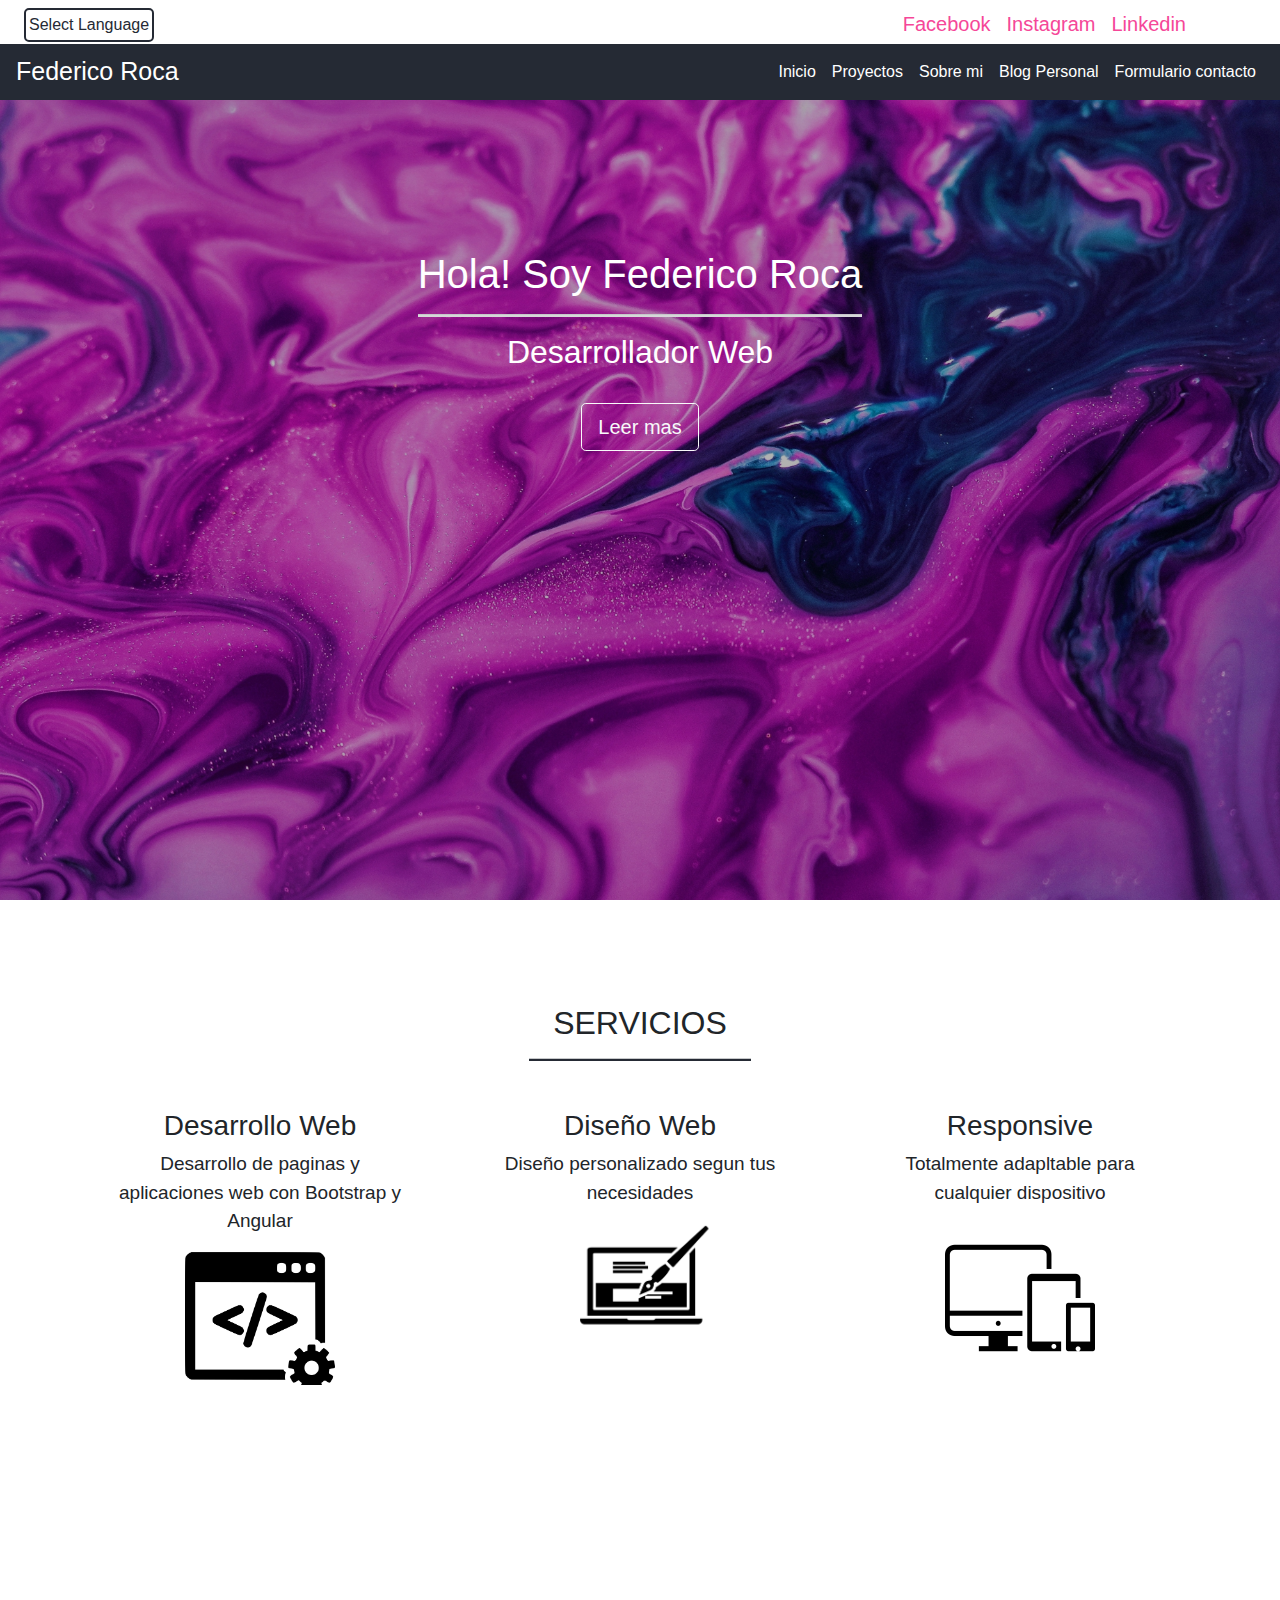
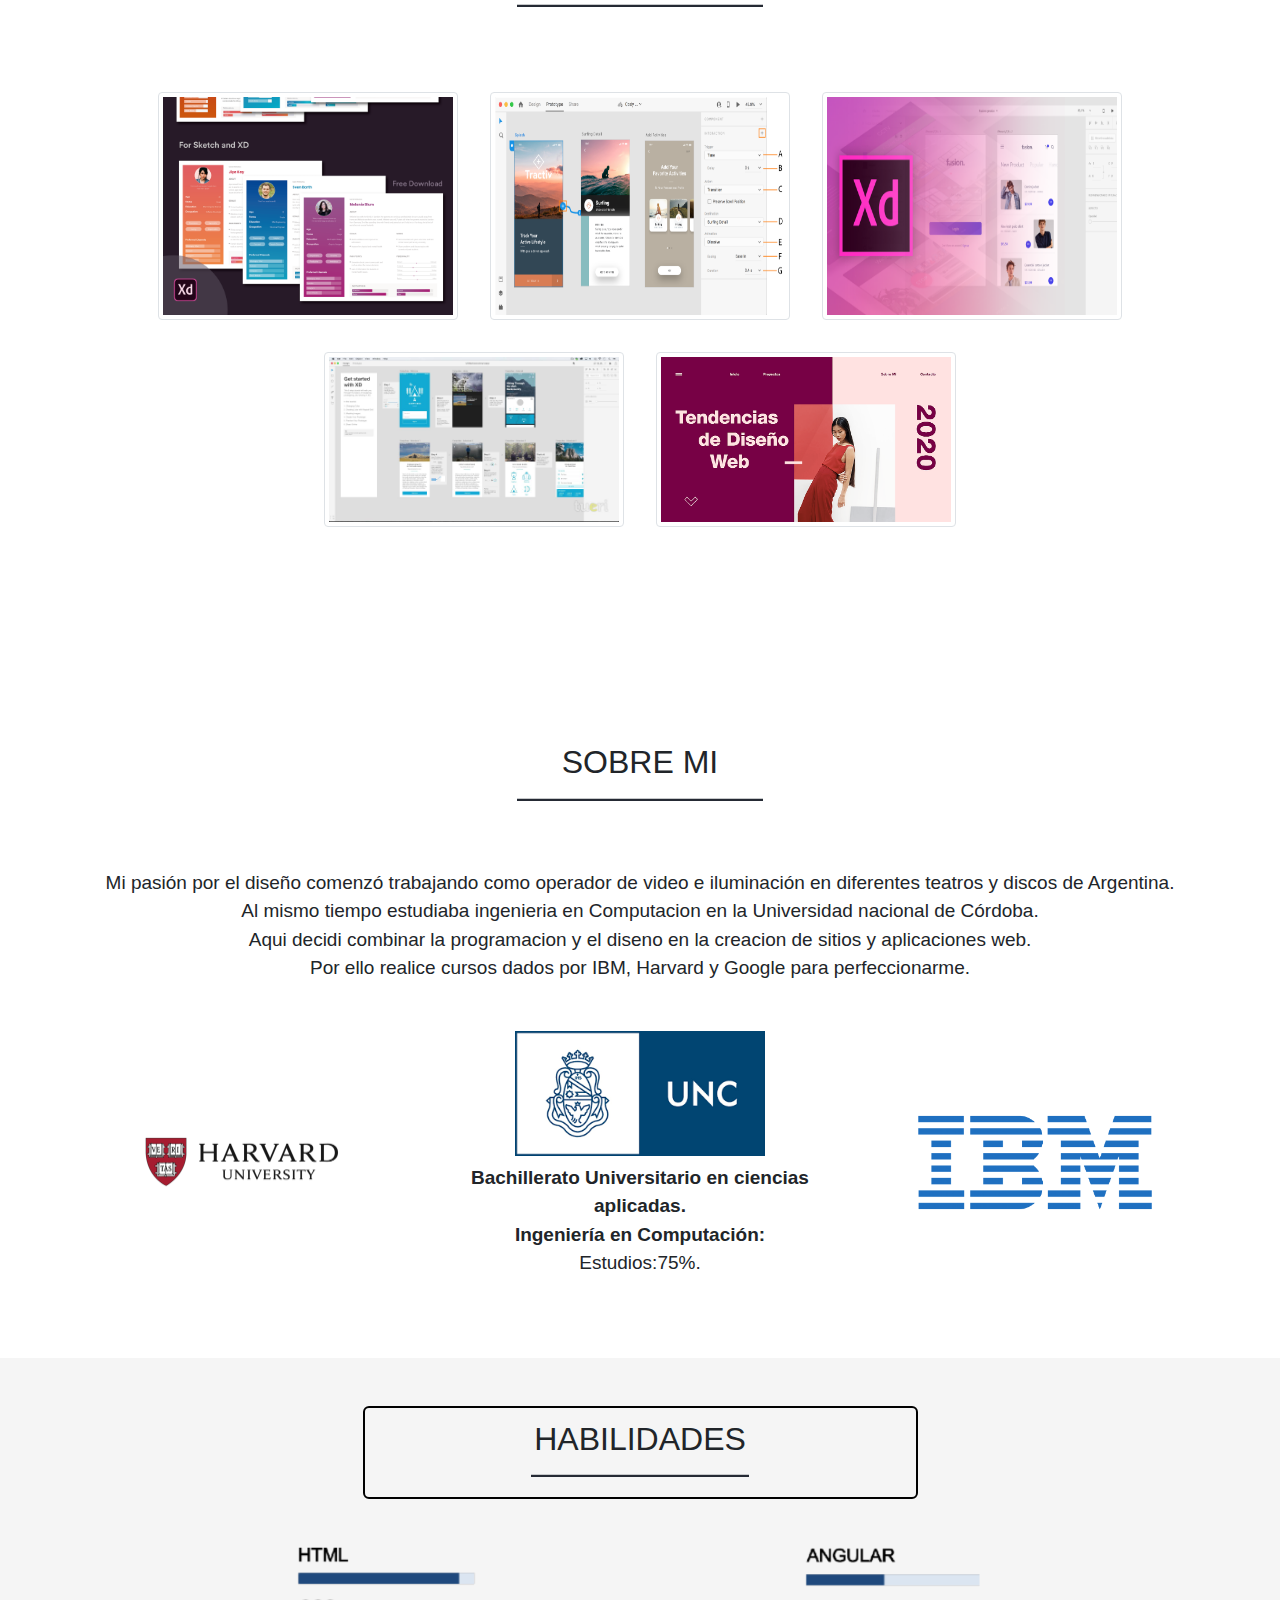
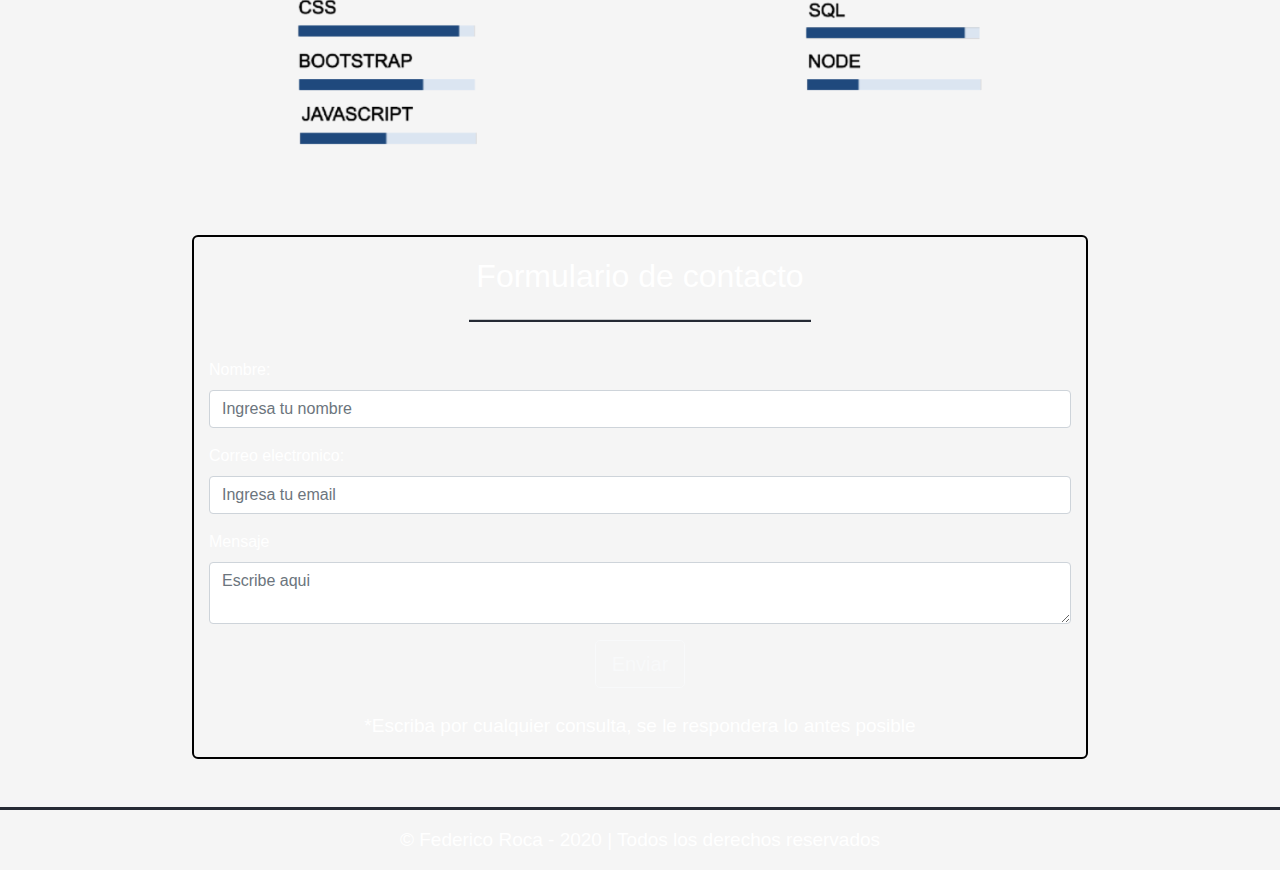
==== index.html @ 09e26a77 "Formulario de contacto" ====
<!DOCTYPE html>
<html lang="sp">
<head>
    <meta charset="UTF-8">
    <meta name="viewport" content="width=device-width, initial-scale=1.0">
    <link rel="stylesheet" href="https://stackpath.bootstrapcdn.com/bootstrap/4.5.2/css/bootstrap.min.css" integrity="sha384-JcKb8q3iqJ61gNV9KGb8thSsNjpSL0n8PARn9HuZOnIxN0hoP+VmmDGMN5t9UJ0Z" crossorigin="anonymous">

    <link rel="stylesheet" href="https://use.fontawesome.com/releases/v5.14.0/css/all.css" integrity="sha384-HzLeBuhoNPvSl5KYnjx0BT+WB0QEEqLprO+NBkkk5gbc67FTaL7XIGa2w1L0Xbgc" crossorigin="anonymous">
    <link rel="stylesheet" href="CSS/styles.css">

    <title>Federico Roca | Desarrollador Web</title>
</head>
<body>

<!------------------Cabecera-------------------->
    <header class="container-fluid row mt-1">
         <div class="col-5 mb-2">
            <div id="google_translate_element" style="position: relative; padding-top: 8px; opacity: 0;">
            </div>
            <a class="traductor mt-1 ml-4">Select Language</a>
         </div>

        <div class="col-7 alinear pr-md-5 pr-sm-0">
            <a class="navbar-brand iconos" href="https://www.facebook.com/roca.fede" target="_blank">
                <i class="fab fa-facebook "></i>
                Facebook
              </a>

              <a class="navbar-brand iconos" href="https://www.instagram.com/rocafede" target="_blank">
                <i class="fab fa-instagram"></i>
                Instagram
              </a>

              <a class="navbar-brand iconos" href="https://www.linkedin.com/in/federico-roca/" target="_blank">
                <i class="fab fa-linkedin"></i>
                Linkedin
              </a>
        </div>
    </header>
  

<!------------------Barra Navegacion-------------------->
    <nav class="navbar navbar-expand-lg custom-toggler navegacion sticky-top pb-1 pt-1 container-fluid"> <!--Si tiene problemas sacar container fluid-->
        <a class="navbar-brand text-white tamano-letra" href="#">Federico Roca</a>
        <button class="navbar-toggler" type="button" data-toggle="collapse" data-target="#navbarNavDropdown" aria-controls="navbarNavDropdown" aria-expanded="false" aria-label="Toggle navigation">
          <span class="navbar-toggler-icon"></span>
        </button>
        <div class="collapse navbar-collapse " id="navbarNavDropdown">
          <ul class="navbar-nav ml-auto ">
            <li class="nav-item active ">
              <a class="nav-link text-white " href="#">Inicio <span class="sr-only">(current)</span></a>
            </li>
            <li class="nav-item">
              <a class="nav-link text-white" href="#">Proyectos</a>
            </li>
            <li class="nav-item">
              <a class="nav-link text-white" href="#">Sobre mi</a>
            </li>
            <li class="nav-item">
                <a class="nav-link text-white" href="#">Blog Personal</a>
              </li>
            <li class="nav-item">
                <a class="nav-link text-white" href="#">Formulario contacto</a>
              </li>
          </ul>
        </div>
      </nav>


<!------------------Bienvenidos-------------------->
<section class="padding-top-extenso bienvenidos container-fluid  curva-final">
    <div class="row ">

    <div class="text-white text-center container">
        <h1> Hola! Soy Federico Roca</h1>
        <hr class="alert-dark hr-white">
        <h2 class="justify-content-end text-white">Desarrollador Web</h2>

        <a href="" class="btn btn-lg btn-outline-light mt-4">Leer mas</a>
    </div>
    </div>
</section>

<!------------------Servicios-------------------->
<section class="container servicios pt-1">
  <h2 class="text-center">SERVICIOS</h2>
  <hr class=" alert-dark hr-pequena mb-5">
  <div class="tipos row text-center justify-content-center">

    <div class="col-md-4 col-sm-12 pb-sm-5 pb-md-1"><h3>Desarrollo Web</h3><p class="pl-4 pr-4">Desarrollo de paginas y aplicaciones web con Bootstrap y Angular</p><img src="img/developer.png"></img></div>

    <div class="col-md-4 col-sm-12 pb-sm-5 pb-md-1"><h3>Diseño Web</h3><p class="pl-4 pr-4">Diseño personalizado segun tus necesidades</p><img src="img/design2.png" alt="">
    </div>
    <div class="col-md-4 col-sm-12 pb-sm-5 pb-md-1"><h3>Responsive</h3><p class="pl-4 pr-4">Totalmente adapltable para cualquier dispositivo</p><img src="img/responsive.jpg"></img>
  </div>
</section>




<!------------------Proyectos-------------------->

<section class="proyectos container-fluid curva-inicio pb-5">   

  <div class="mas-borde-blanco text-center tamano-caja p-1 margin-top-extenso">
      <h2 class="text-white">PROYECTOS</h2>
      <hr class=" alert-dark hr-black">
  </div>

  <div class="row flex-wrap justify-content-center mt-5 pb-5 fotos-proyectos pr-5 pl-5">
   <img class="img-thumbnail m-3" src="img/imagen-prueba1.png" alt="">
      <img class="img-thumbnail m-3"  src="img/imagen-prueba2.png" alt="">
      <img class="img-thumbnail m-3"  src="img/imagen-prueba3.png" alt="">
      <img class="img-thumbnail m-3"  src="img/imagen-prueba4.jpg" alt="">
      <img class="img-thumbnail m-3"  src="img/imagen-prueba5.png" alt="">
  </div>
</section>

<!------------------Sobre-Mi-------------------->
<section class="sobre-mi container-fluid margin-top-extenso ">
  <div class=" text-center tamano-caja p-1 ">
  <h2>SOBRE MI</h2>
  <hr class=" alert-dark hr-black">
  </div>
  <p class="text-center mt-5 pr-5 pl-5 mb-5">Mi pasión por el diseño comenzó trabajando como operador de video e iluminación en diferentes teatros y discos de Argentina.<br> Al mismo tiempo estudiaba ingenieria en Computacion en la Universidad nacional de Córdoba. <br>Aqui decidi combinar la programacion y el diseno en la creacion de sitios y aplicaciones web.<br> Por ello realice cursos dados por IBM, Harvard y Google para perfeccionarme.<br>
    </p>
    <div class="text-center mb-5">
      <div class="row d-flex align-items-center instituciones pr-5 pl-5 mb-4">
        <div class="col-md-4 col-sm-12 mb-3"><img src="img/harvard2.png" alt=""></div>
        <div class="col-md-4 col-sm-12 mb-3"> <img src="img/unc.png" alt="Universidad Nacional De Cordoba">         <p class="mt-2"><b> Bachillerato Universitario en ciencias aplicadas.</b>
          <br><b> Ingeniería en Computación: </b> Estudios:75%.
           </p>
        </div>
        <div class="col-md-4 col-sm-12 mb-3"><img src="img/ibm2.png" alt=""></div>
      </div>
    </div>
  </section>
  <div class="fondo">
<!------------------Habilidades-------------------->
  <section class="habilidades container-fluid ">
    <div class="container pt-5">
      <div class="mas-borde text-center tamano-caja p-1 ">
      <h2 class="text-center mt-2">HABILIDADES</h2>
      <hr class="mt-3 alert-dark hr-black">
    </div>
      <div class="row text-center m-5">
        <div class="col-md-6 col-sm-12"><img src="img/primera-col.png" alt="">
        </div>
        <div class="col-md-6 col-sm-12"><img src="img/segunda-col.png" alt="">
        </div>
      </div>
    </div>
  </section>

<!------------------FORMULARIO-------------------->

<section class="container pt-3 formulario text-white mas-borde mb-5 " id="contacto">
  
  <div class="text-center  mb-3 p-1 ">
      <h2 class="text-center">Formulario de contacto</h2>
      <hr class="mt-4 alert-dark hr-black">
  </div>
  <div >
      <form  action="enviar.php" method="post">
        <div class="form-group">
          <label for="user">Nombre:</label>
          <input type="text" id="user" name="user" placeholder="Ingresa tu nombre" class="form-control" required>
        </div>
        <div class="form-group">
          <label for="email">Correo electronico:</label>
          <input type="text" id="email" name="email" placeholder="Ingresa tu email" class="form-control" required>
        </div>
        <div class="form-group">
          <label for="Escribir mensaje">Mensaje</label>
          <textarea name="mensaje" id="mensaje" placeholder="Escribe aqui" class="form-control" required></textarea>
        </div>
          <div class="send mb-4 text-center">
              <button type="submit" class="btn btn-lg btn-outline-light">
                 Enviar 
              </button>
          </div>

          <div class="mensaje-form ">
              <p class="text-center">*Escriba por cualquier consulta, se le respondera lo antes posible</p>
          </div>

      </form>
  </div>
</section>

<!------------------Footer(pie de pgina)-------------------->


<footer class="copyright d-flex justify-content-center container-fluid pt-3">
      <p class="text-white">&copy; Federico Roca - 2020 | Todos los derechos reservados</p>
</footer>
</div>

<script type="text/javascript">
  function googleTranslateElementInit() {
    new google.translate.TranslateElement({pageLanguage: 'sp', includedLanguages: 'en,es,pt,fr,de,pt,it,ru', layout: google.translate.TranslateElement.InlineLayout.SIMPLE, autoDisplay: false}, 'google_translate_element');
  }
  </script>
  <script type="text/javascript" src="//translate.google.com/translate_a/element.js?cb=googleTranslateElementInit"></script>

<script src="https://code.jquery.com/jquery-3.5.1.slim.min.js" integrity="sha384-DfXdz2htPH0lsSSs5nCTpuj/zy4C+OGpamoFVy38MVBnE+IbbVYUew+OrCXaRkfj" crossorigin="anonymous"></script>
<script src="https://cdn.jsdelivr.net/npm/popper.js@1.16.1/dist/umd/popper.min.js" integrity="sha384-9/reFTGAW83EW2RDu2S0VKaIzap3H66lZH81PoYlFhbGU+6BZp6G7niu735Sk7lN" crossorigin="anonymous"></script>
<script src="https://stackpath.bootstrapcdn.com/bootstrap/4.5.2/js/bootstrap.min.js" integrity="sha384-B4gt1jrGC7Jh4AgTPSdUtOBvfO8shuf57BaghqFfPlYxofvL8/KUEfYiJOMMV+rV" crossorigin="anonymous"></script>
</body>
</html>
---- CSS/styles.css ----
:root{
    --pink:#F54798;
    --black:#252a34;
    --gray:#878085;
    --red:#F04E51;
    --gray2:#505B70;
}

body{
    margin:0px;
    padding:0px;
    font-family: 'Titillium Web', sans-serif;
}
/*---------------CABECERA------------*/
header .traductor
{   
    margin-left:10px;
    position: absolute; 
    left: 0; 
    top: 0; 
    z-index: -1;
    padding: 3px;
    border: 2px solid var(--black);
    color:var(--black);
    border-radius: 5px;
}
header .traductor:hover
{
    text-decoration: none;
    color:var(--black)
}
header .alinear
{
    display: flex;
    justify-content: flex-end;
}

header .iconos
{
    color:var(--pink);
}

/*---------------BARRA NAVEGACION------------*/
.navegacion
{
    background:var(--black);
}

nav .tamano-letra
{
    font-size: 25px;
}
nav .custom-toggler .navbar-toggler-icon {
    background-image: url(../img/bar.png);
}
nav .custom-toggler.navbar-toggler {
    color: aliceblue;
    border-color: rgb(255, 255, 255);
} 
/*---------------BIENVENIDOS------------*/
.bienvenidos
{
    background-image:    linear-gradient(
        rgba(0, 0, 0, 0.3),
        rgba(0, 0, 0, 0.3)
      ), url(../img/4.jpg);
    position: relative;
    width: 100%;
    height: 100vh; 
    background-attachment: fixed;
    background-position: center;
    background-size: cover;
    padding-top: 50px;
}


/*---------------SERVICIOS------------*/
.servicios .tipos img
{
    width: 150px;
}
/*---------------PROYECTOS------------*/
.proyectos
{
    background-image:    linear-gradient(
        rgba(0, 0, 0, 0.3),
        rgba(0, 0, 0, 0.3)
      ), url(../img/1.jpg);
    position: relative;
    width: 100%;
    height: 110%;
    background-attachment: fixed;
    background-position: center;
    background-size: cover;
    padding-top: 50px;
    border-bottom-right-radius:50% 5%;
    border-bottom-left-radius: 50% 5%;
}

.proyectos .fotos-proyectos > img
{
    width: 300px;
}

.instituciones img
{
    width: 250px;
}

.tamano-caja
{   
        width: 50%;
        margin: auto;
}

.habilidades .barras
{
   display: flex;
   justify-content: center;
}
.habilidades img
{
    width: 180px;
}

/* FORMULARIO*/

.formulario
{
    width: 70%;
    background-image:    linear-gradient(
        rgba(0, 0, 0, 0.5),
        rgba(0, 0, 0, 0.5)
      ), url(../img/1.jpg);
      background-attachment: fixed;
}

.copyright
{   border-top-color: var(--black);
    border-top-style: solid;
    background-image:    linear-gradient(
        rgba(0, 0, 0, 0.9),
        rgba(0, 0, 0, 0.9)
      ), url(../img/1.jpg);
    position: relative;
    width: 100%;
    background-attachment: fixed;
    background-position: center;
    background-size: cover;
}

.fondo
{
    background:whitesmoke;
}
/*GENERALES!!!!!!!!!!!!!!!!!!!!!!!!!!!!!!!!!!!!!!!!!!!*/
/*si anda mal borrar*/
.curva-final::after,.curva-final::before
{
    content:'';
    background:white;
    position:absolute;
    left:0;
    width:100%;
    height:100px;
    top:auto;
    bottom:-10px;
    border-radius:50% 50% 0 0;
}
.curva-inicio::after,.curva-inicio::before
{
    content:'';
    background:white;
    position:absolute;
    left:0;
    top:-10px;
    width:100%;
    height:100px;
    border-radius:0 0 50% 50%;
}

.padding-top-extenso
{   
    padding-top: 150px;
}
.margin-top-extenso
{
    margin-top: 100px;
}
.padding-bottom-extenso
{   
    padding-bottom: 150px;
}
.margin-bottom-extenso
{
    margin-bottom: 100px;
}

.hr-white
{
    width: 40%;
    height: 2px;
}
.hr-black
{
    width: 40%;
    height: 2px;
    background-color: var(--black);
}
.hr-pequena
{
    width: 20%;
    height: 2px;
    background-color: var(--black);
}
p
{
    font-size: 19px;
}

.mas-borde
{
    border:2px solid black;
    border-radius: 6px;
}
.mas-borde-blanco
{
    border:1px solid white;
    border-radius: 6px;
}
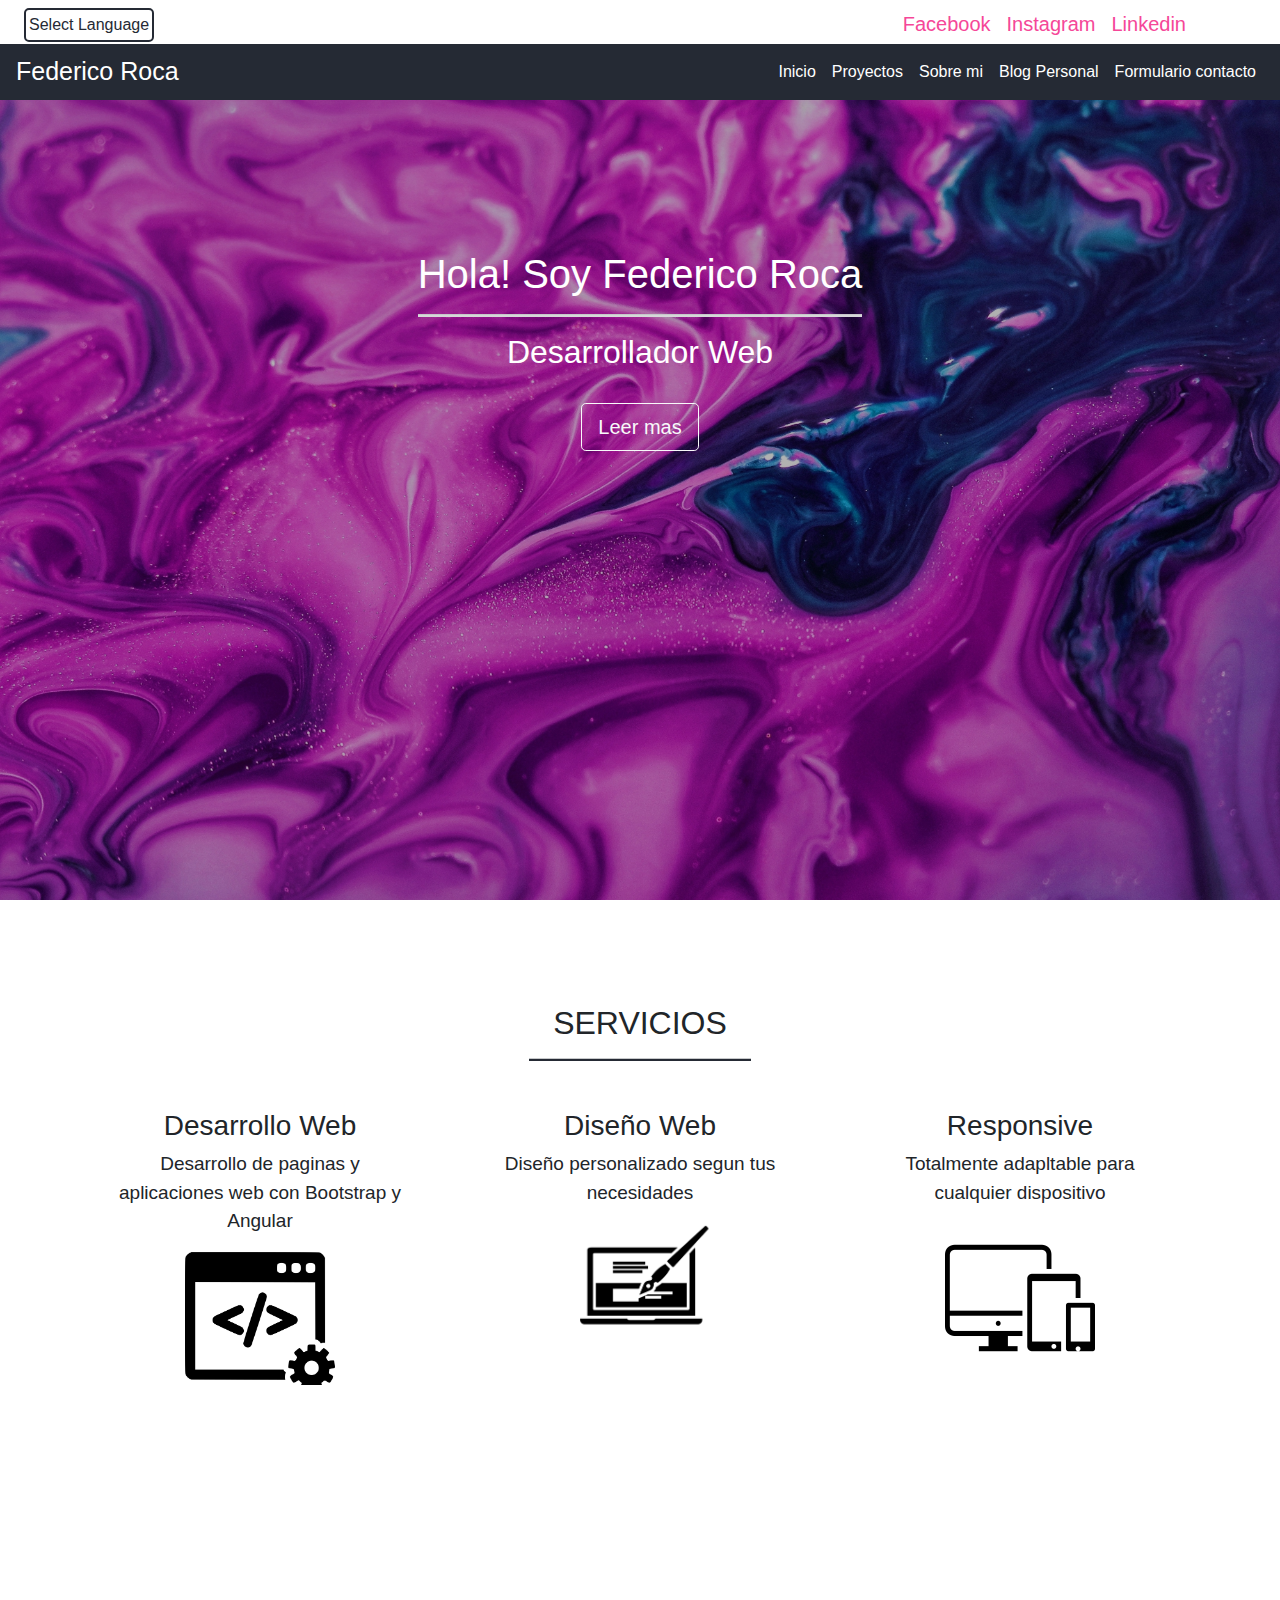
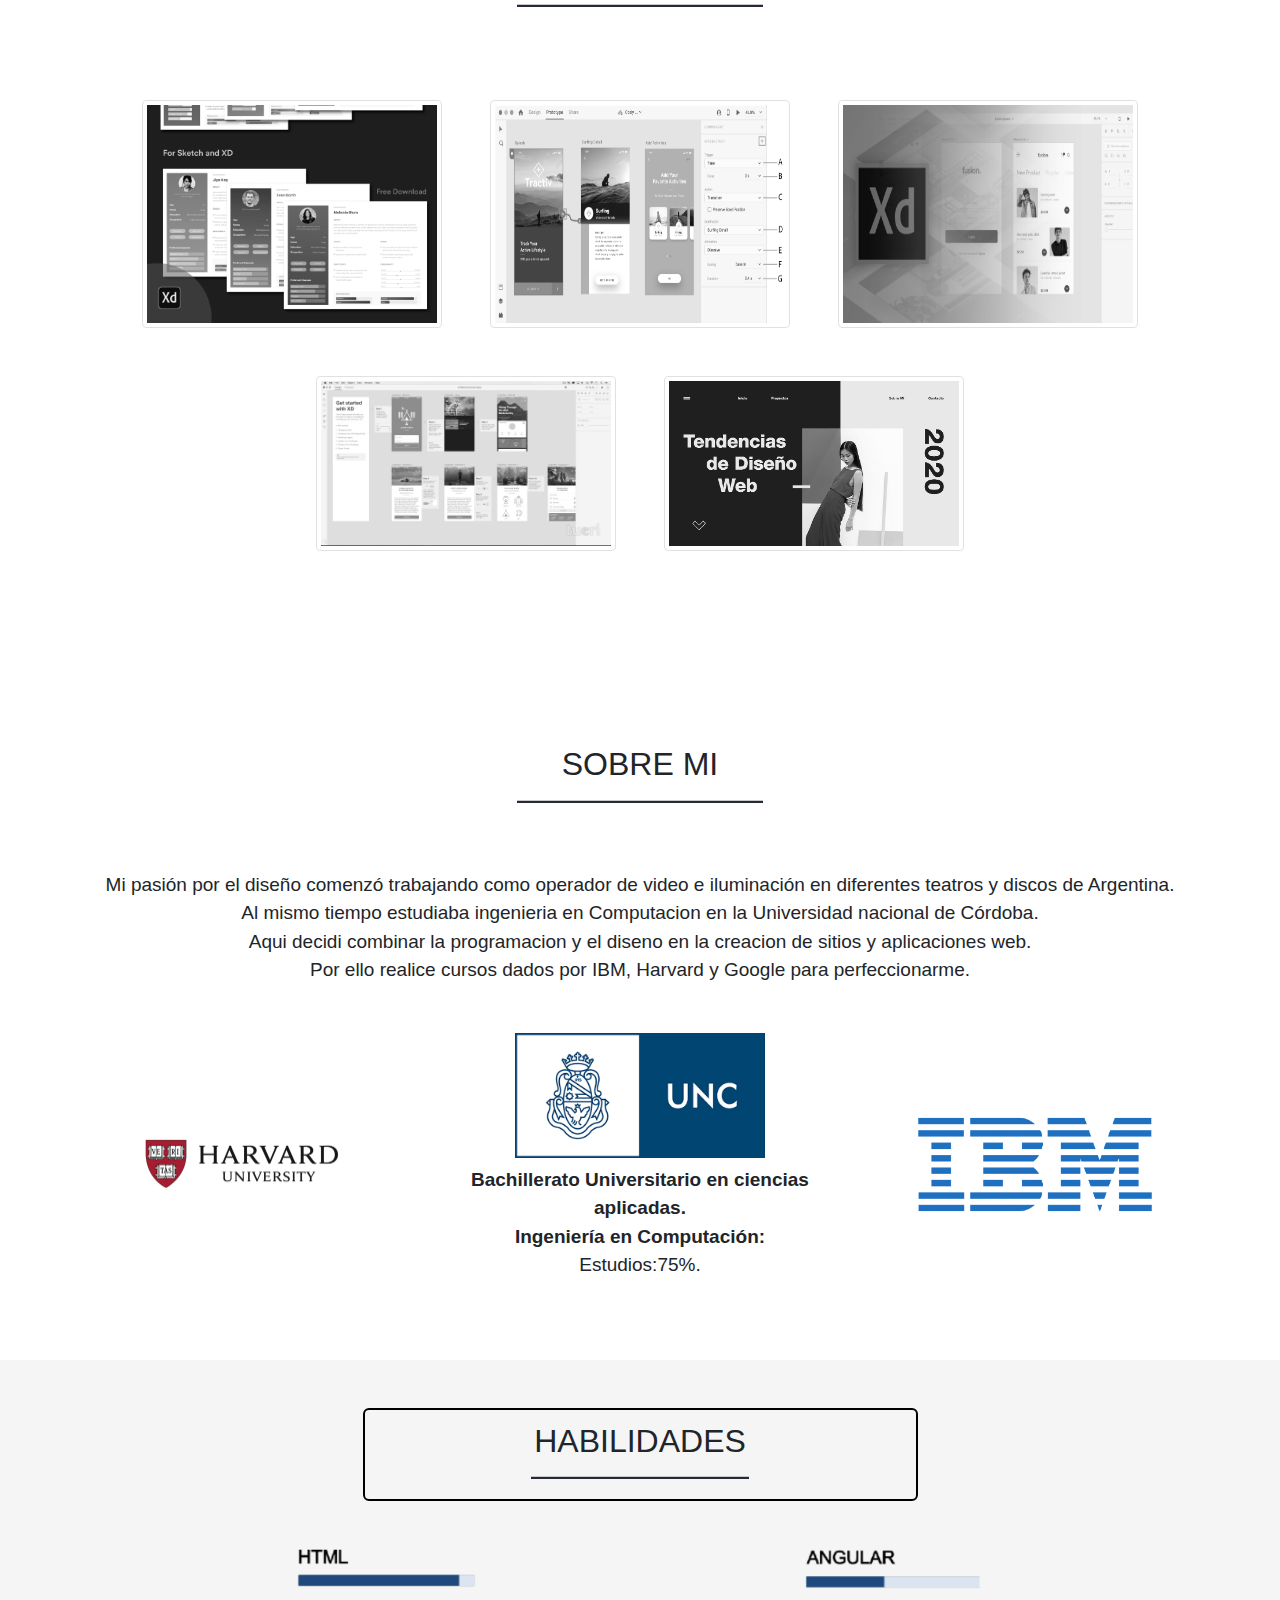
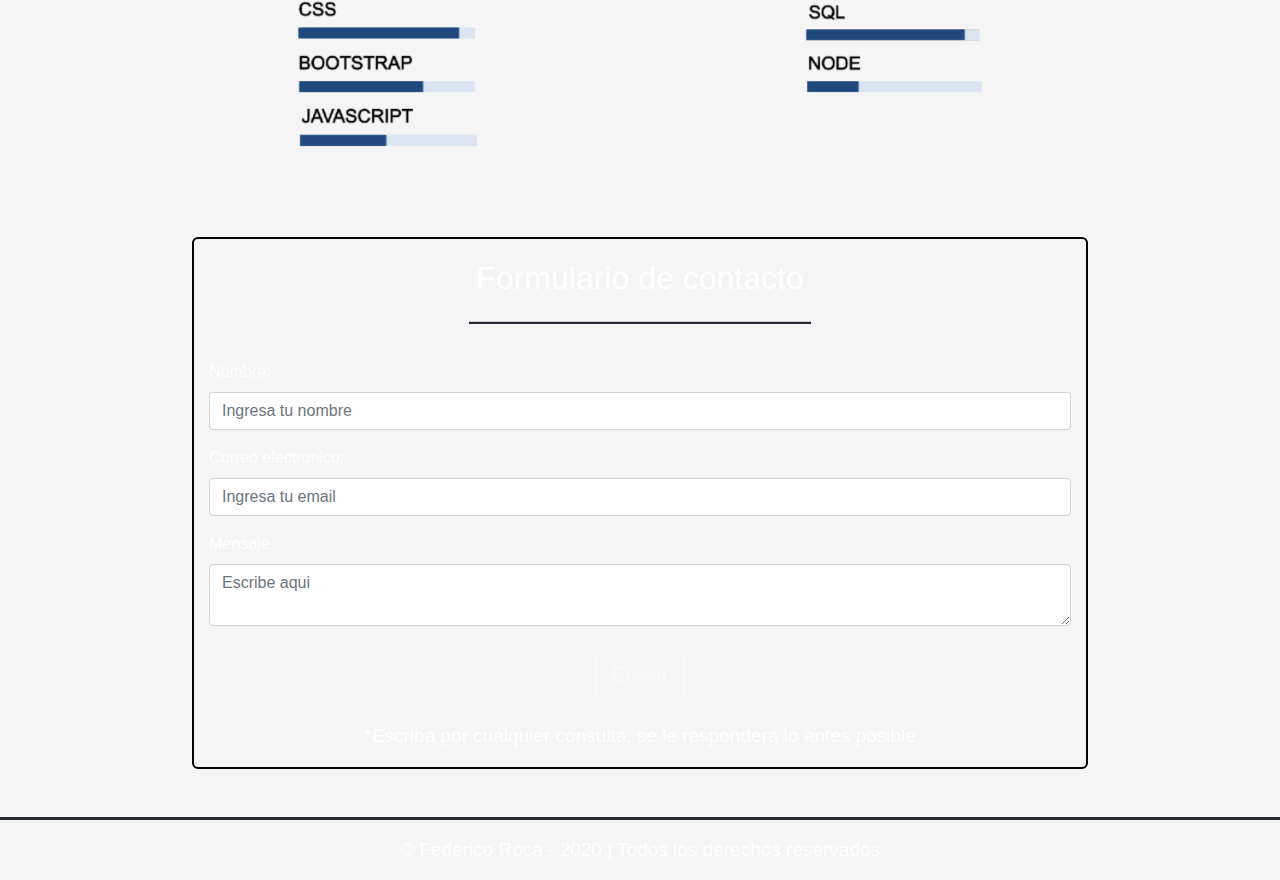
==== commit 197ea894: "fondo formulario" ====
--- a/index.html
+++ b/index.html
@@ -102,17 +102,17 @@
 
 <section class="proyectos container-fluid curva-inicio pb-5">   
 
-  <div class="mas-borde-blanco text-center tamano-caja p-1 margin-top-extenso">
+  <div class="mas-borde-blanco text-center tamano-caja p-1 margin-top-muy-extenso">
       <h2 class="text-white">PROYECTOS</h2>
       <hr class=" alert-dark hr-black">
   </div>
 
   <div class="row flex-wrap justify-content-center mt-5 pb-5 fotos-proyectos pr-5 pl-5">
-   <img class="img-thumbnail m-3" src="img/imagen-prueba1.png" alt="">
-      <img class="img-thumbnail m-3"  src="img/imagen-prueba2.png" alt="">
-      <img class="img-thumbnail m-3"  src="img/imagen-prueba3.png" alt="">
-      <img class="img-thumbnail m-3"  src="img/imagen-prueba4.jpg" alt="">
-      <img class="img-thumbnail m-3"  src="img/imagen-prueba5.png" alt="">
+   <img class="img-thumbnail m-4" src="img/imagen-prueba1.png" alt="">
+      <img class="img-thumbnail m-4"  src="img/imagen-prueba2.png" alt="">
+      <img class="img-thumbnail m-4"  src="img/imagen-prueba3.png" alt="">
+      <img class="img-thumbnail m-4"  src="img/imagen-prueba4.jpg" alt="">
+      <img class="img-thumbnail m-4"  src="img/imagen-prueba5.png" alt="">
   </div>
 </section>
 
@@ -174,7 +174,7 @@
           <label for="Escribir mensaje">Mensaje</label>
           <textarea name="mensaje" id="mensaje" placeholder="Escribe aqui" class="form-control" required></textarea>
         </div>
-          <div class="send mb-4 text-center">
+          <div class="send mb-4 mt-4 text-center">
               <button type="submit" class="btn btn-lg btn-outline-light">
                  Enviar 
               </button>
--- a/CSS/styles.css
+++ b/CSS/styles.css
@@ -100,8 +100,14 @@
 .proyectos .fotos-proyectos > img
 {
     width: 300px;
-}
-
+    cursor: pointer;
+    filter:grayscale(1);
+}
+.proyectos .fotos-proyectos > img:hover{
+    transform:scale(1.2);
+    filter:none;
+    transition-duration:300ms;
+}
 .instituciones img
 {
     width: 250px;
@@ -185,6 +191,10 @@
 }
 .margin-top-extenso
 {
+    margin-top: 70px;
+}
+.margin-top-muy-extenso
+{
     margin-top: 100px;
 }
 .padding-bottom-extenso
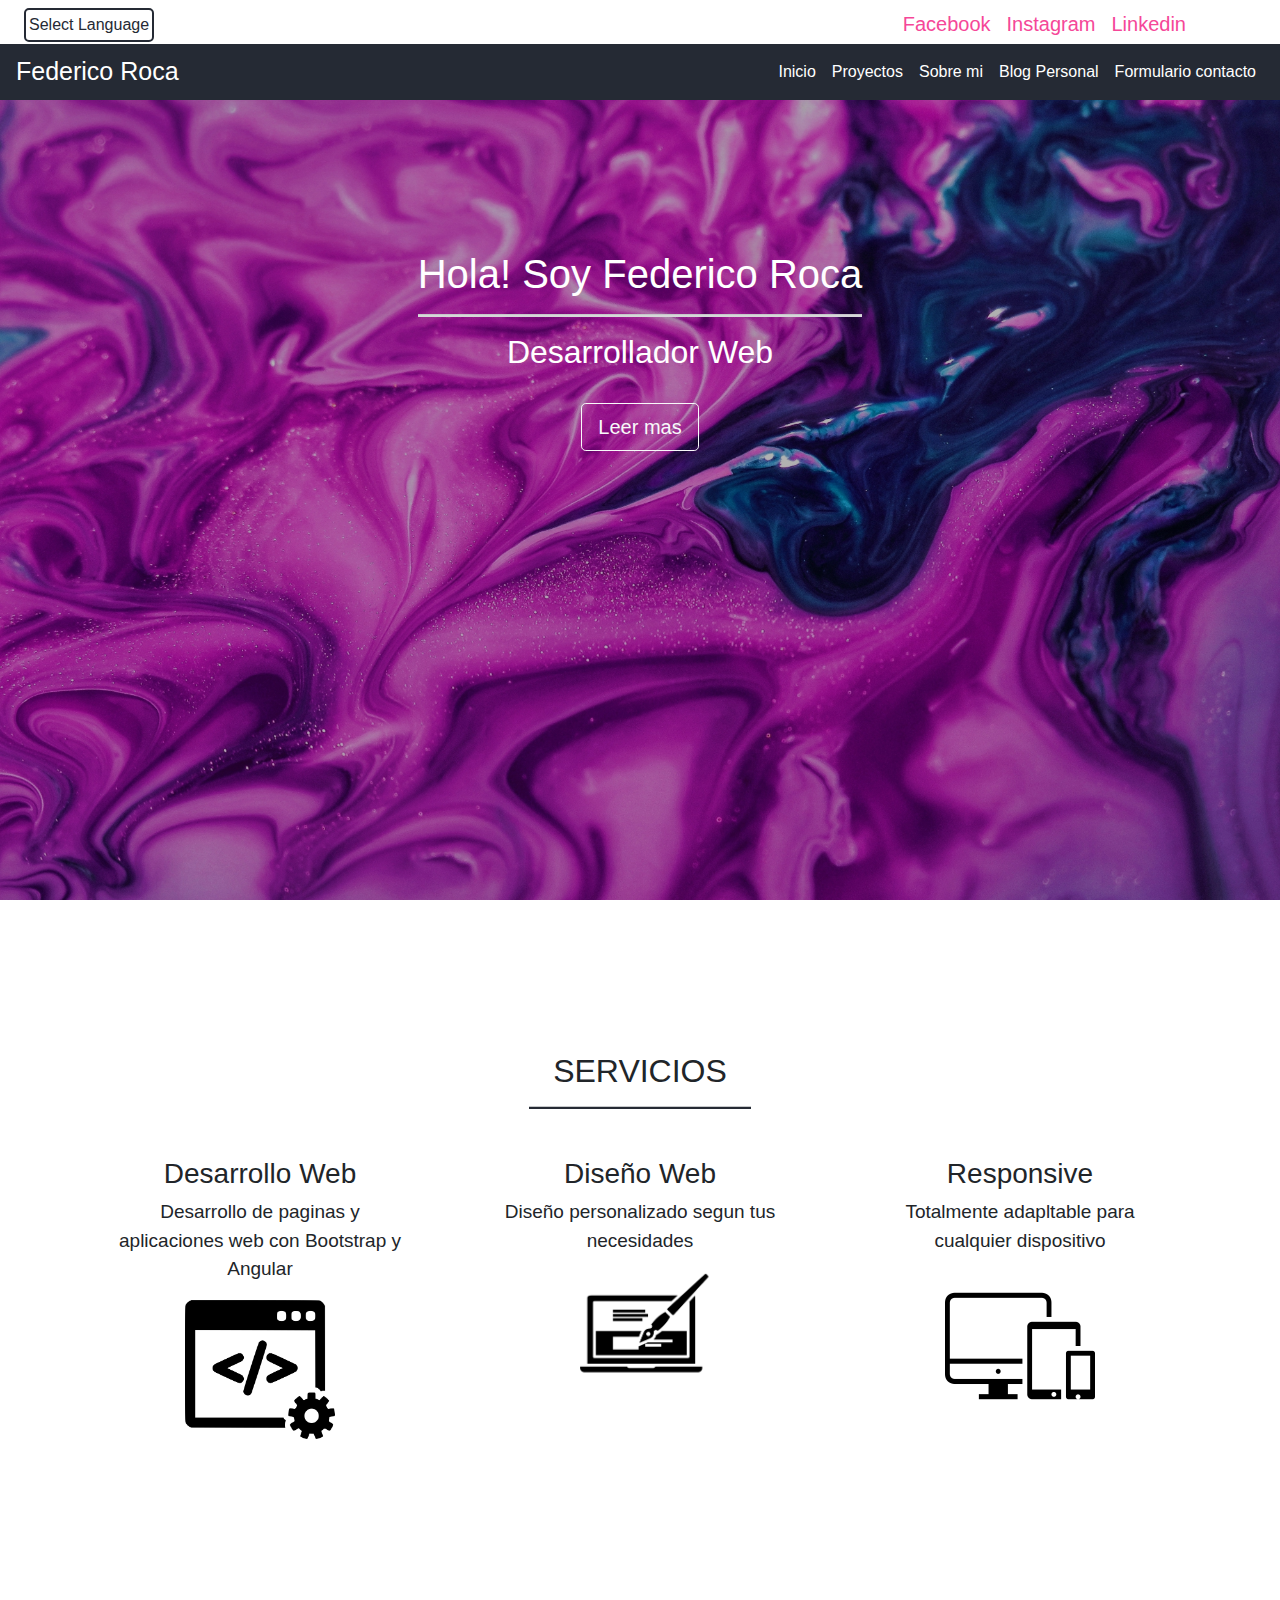
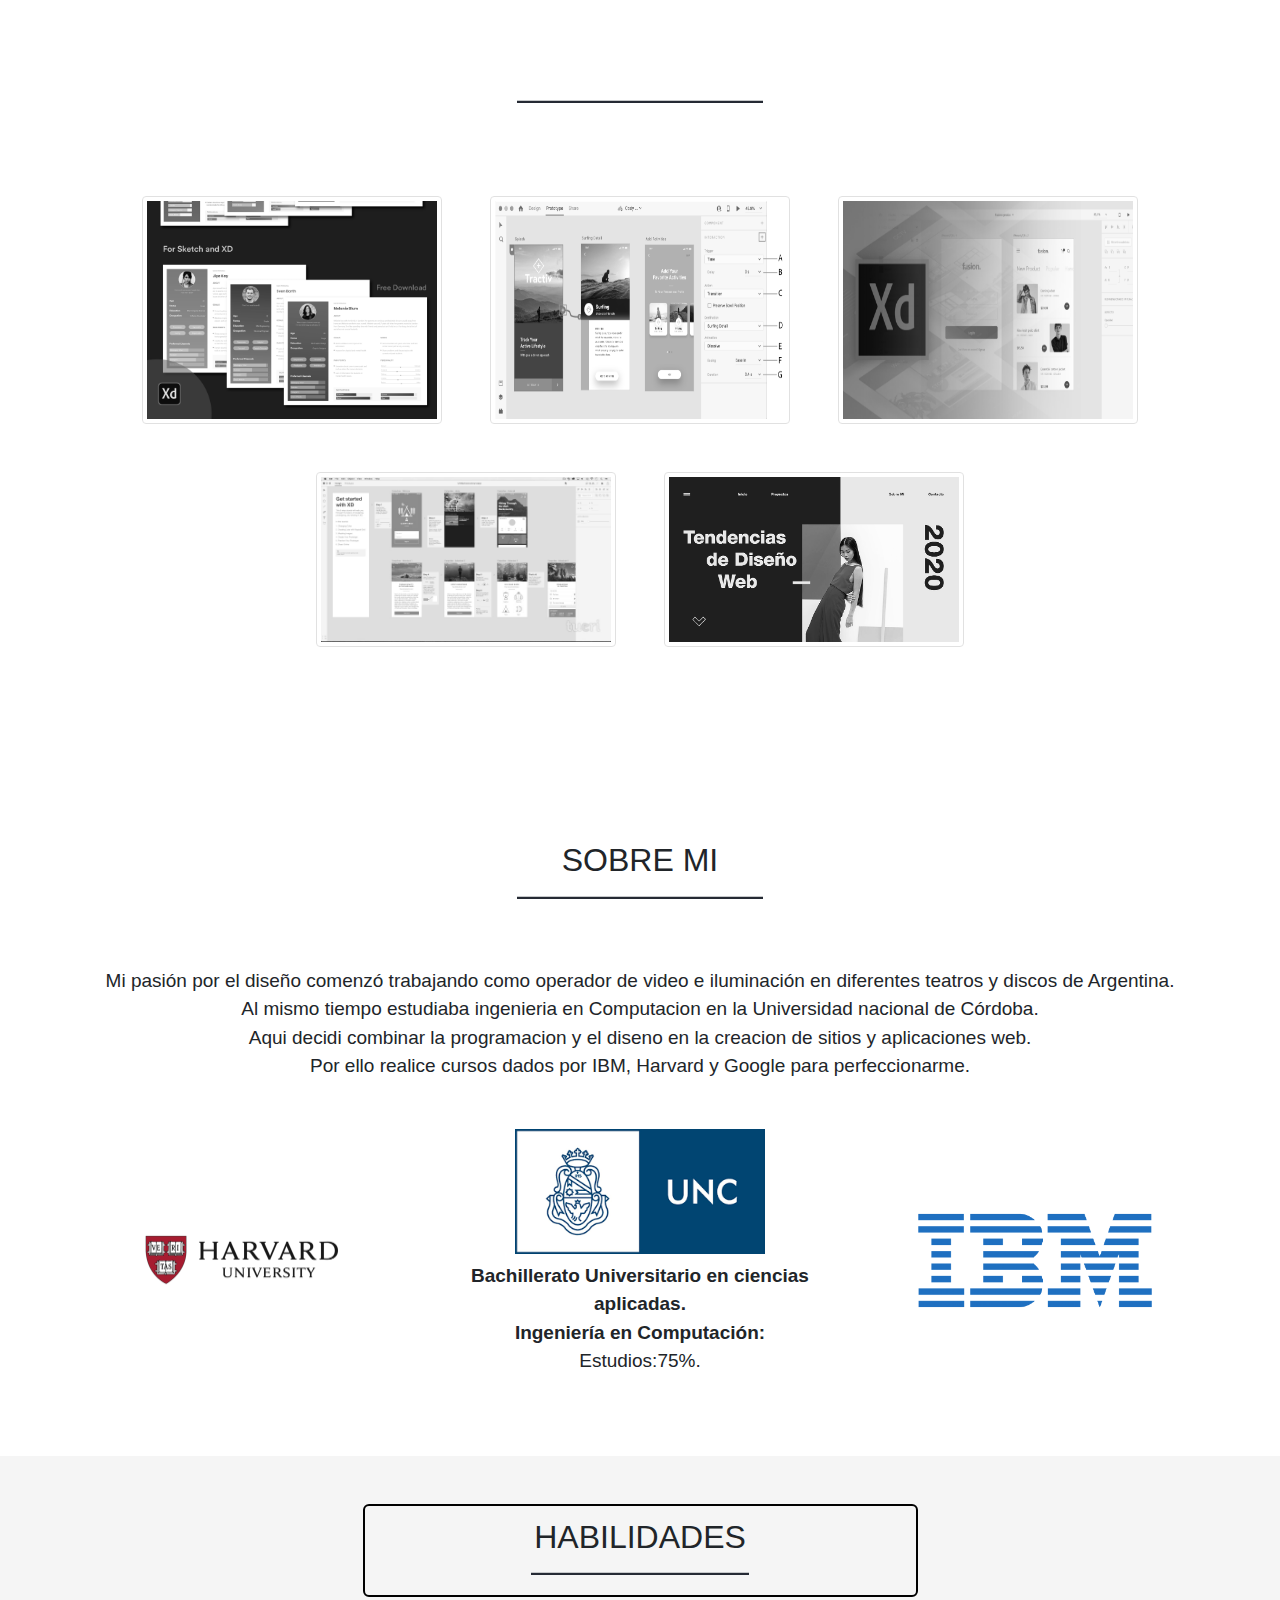
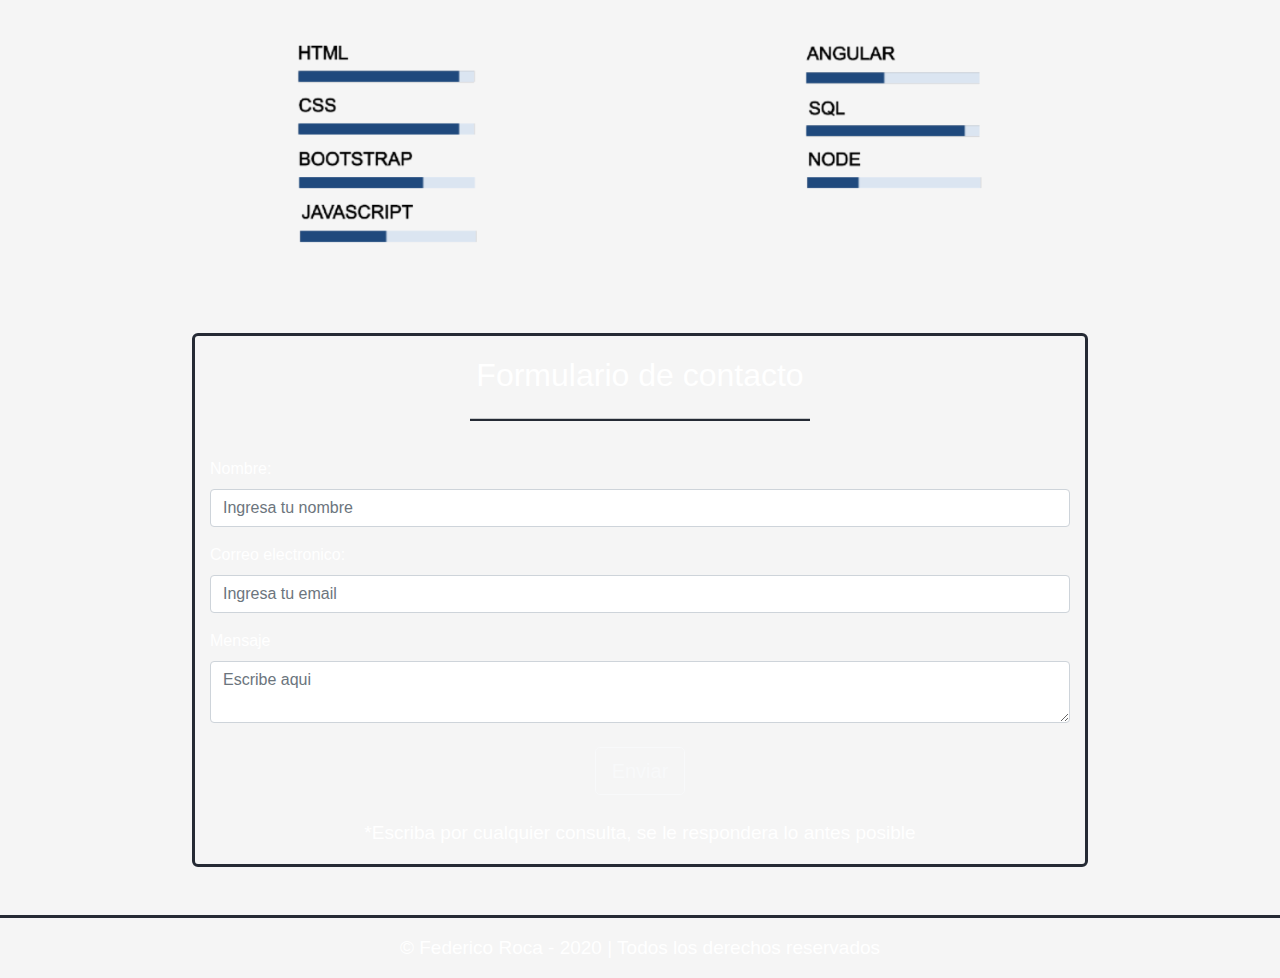
==== commit d13d32fa: "funcionalidad botones" ====
--- a/index.html
+++ b/index.html
@@ -20,7 +20,7 @@
             <a class="traductor mt-1 ml-4">Select Language</a>
          </div>
 
-        <div class="col-7 alinear pr-md-5 pr-sm-0">
+        <div class="col-7 alinear pr-md-5 pr-sm-1">
             <a class="navbar-brand iconos" href="https://www.facebook.com/roca.fede" target="_blank">
                 <i class="fab fa-facebook "></i>
                 Facebook
@@ -51,16 +51,16 @@
               <a class="nav-link text-white " href="#">Inicio <span class="sr-only">(current)</span></a>
             </li>
             <li class="nav-item">
-              <a class="nav-link text-white" href="#">Proyectos</a>
+              <a class="nav-link text-white" href="#proyectos">Proyectos</a>
             </li>
             <li class="nav-item">
-              <a class="nav-link text-white" href="#">Sobre mi</a>
+              <a class="nav-link text-white" href="#sobre-mi">Sobre mi</a>
             </li>
             <li class="nav-item">
                 <a class="nav-link text-white" href="#">Blog Personal</a>
               </li>
             <li class="nav-item">
-                <a class="nav-link text-white" href="#">Formulario contacto</a>
+                <a class="nav-link text-white" href="#formulario">Formulario contacto</a>
               </li>
           </ul>
         </div>
@@ -76,14 +76,16 @@
         <hr class="alert-dark hr-white">
         <h2 class="justify-content-end text-white">Desarrollador Web</h2>
 
-        <a href="" class="btn btn-lg btn-outline-light mt-4">Leer mas</a>
-    </div>
-    </div>
-</section>
-
+        <a href="#servicios" class="btn btn-lg btn-outline-light mt-4">Leer mas</a>
+    </div>
+   
+    </div>
+
+</section>
+<div class="container" id="servicios"></div>
 <!------------------Servicios-------------------->
-<section class="container servicios pt-1">
-  <h2 class="text-center">SERVICIOS</h2>
+<section class="container mt-5 mb-5 servicios pt-1" >
+  <h2 class="text-center" >SERVICIOS</h2>
   <hr class=" alert-dark hr-pequena mb-5">
   <div class="tipos row text-center justify-content-center">
 
@@ -100,9 +102,9 @@
 
 <!------------------Proyectos-------------------->
 
-<section class="proyectos container-fluid curva-inicio pb-5">   
-
-  <div class="mas-borde-blanco text-center tamano-caja p-1 margin-top-muy-extenso">
+<section  class=" proyectos container-fluid curva-inicio pb-5">   
+<div id="proyectos" class="mt-3"></div>
+  <div  class="mas-borde-blanco text-center tamano-caja p-1 margin-top-muy-extenso">
       <h2 class="text-white">PROYECTOS</h2>
       <hr class=" alert-dark hr-black">
   </div>
@@ -114,10 +116,11 @@
       <img class="img-thumbnail m-4"  src="img/imagen-prueba4.jpg" alt="">
       <img class="img-thumbnail m-4"  src="img/imagen-prueba5.png" alt="">
   </div>
+ <div  id="sobre-mi"></div>
 </section>
 
 <!------------------Sobre-Mi-------------------->
-<section class="sobre-mi container-fluid margin-top-extenso ">
+<section  class="sobre-mi container-fluid margin-top-extenso ">
   <div class=" text-center tamano-caja p-1 ">
   <h2>SOBRE MI</h2>
   <hr class=" alert-dark hr-black">
@@ -154,14 +157,14 @@
 
 <!------------------FORMULARIO-------------------->
 
-<section class="container pt-3 formulario text-white mas-borde mb-5 " id="contacto">
+<section id="formulario" class="container pt-3 formulario text-white mas-borde-2 mb-5 " id="contacto">
   
-  <div class="text-center  mb-3 p-1 ">
+  <div class="text-center  mb-3 p-1 " >
       <h2 class="text-center">Formulario de contacto</h2>
       <hr class="mt-4 alert-dark hr-black">
   </div>
   <div >
-      <form  action="enviar.php" method="post">
+      <form action="enviar.php" method="post">
         <div class="form-group">
           <label for="user">Nombre:</label>
           <input type="text" id="user" name="user" placeholder="Ingresa tu nombre" class="form-control" required>
--- a/CSS/styles.css
+++ b/CSS/styles.css
@@ -5,7 +5,9 @@
     --red:#F04E51;
     --gray2:#505B70;
 }
-
+html {
+    scroll-behavior: smooth;
+  }
 body{
     margin:0px;
     padding:0px;
@@ -50,10 +52,10 @@
 {
     font-size: 25px;
 }
-nav .custom-toggler .navbar-toggler-icon {
+.custom-toggler .navbar-toggler-icon {
     background-image: url(../img/bar.png);
 }
-nav .custom-toggler.navbar-toggler {
+.custom-toggler.navbar-toggler {
     color: aliceblue;
     border-color: rgb(255, 255, 255);
 } 
@@ -135,8 +137,8 @@
 {
     width: 70%;
     background-image:    linear-gradient(
-        rgba(0, 0, 0, 0.5),
-        rgba(0, 0, 0, 0.5)
+        rgba(0, 0, 0, 0.7),
+        rgba(0, 0, 0, 0.7)
       ), url(../img/1.jpg);
       background-attachment: fixed;
 }
@@ -233,6 +235,11 @@
     border:2px solid black;
     border-radius: 6px;
 }
+.mas-borde-2
+{
+    border:3px solid var(--black);
+    border-radius: 6px;
+}
 .mas-borde-blanco
 {
     border:1px solid white;
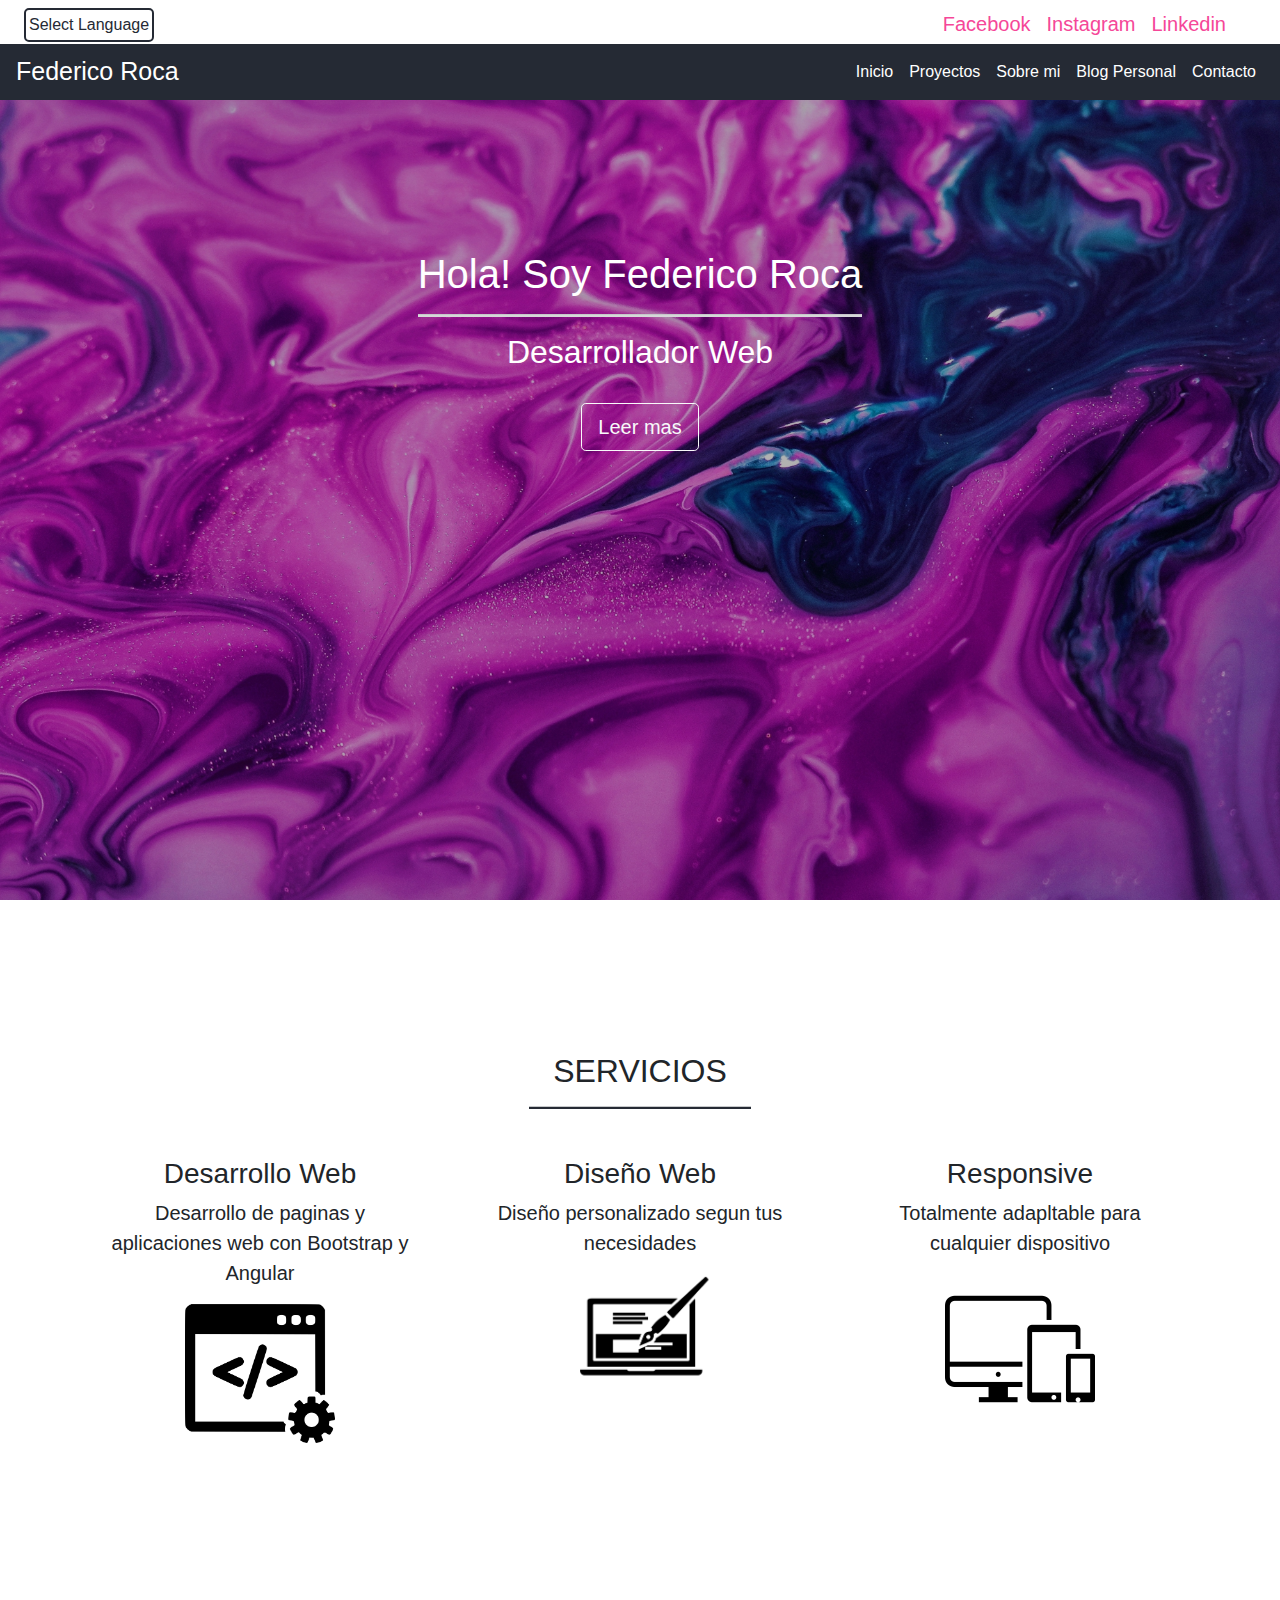
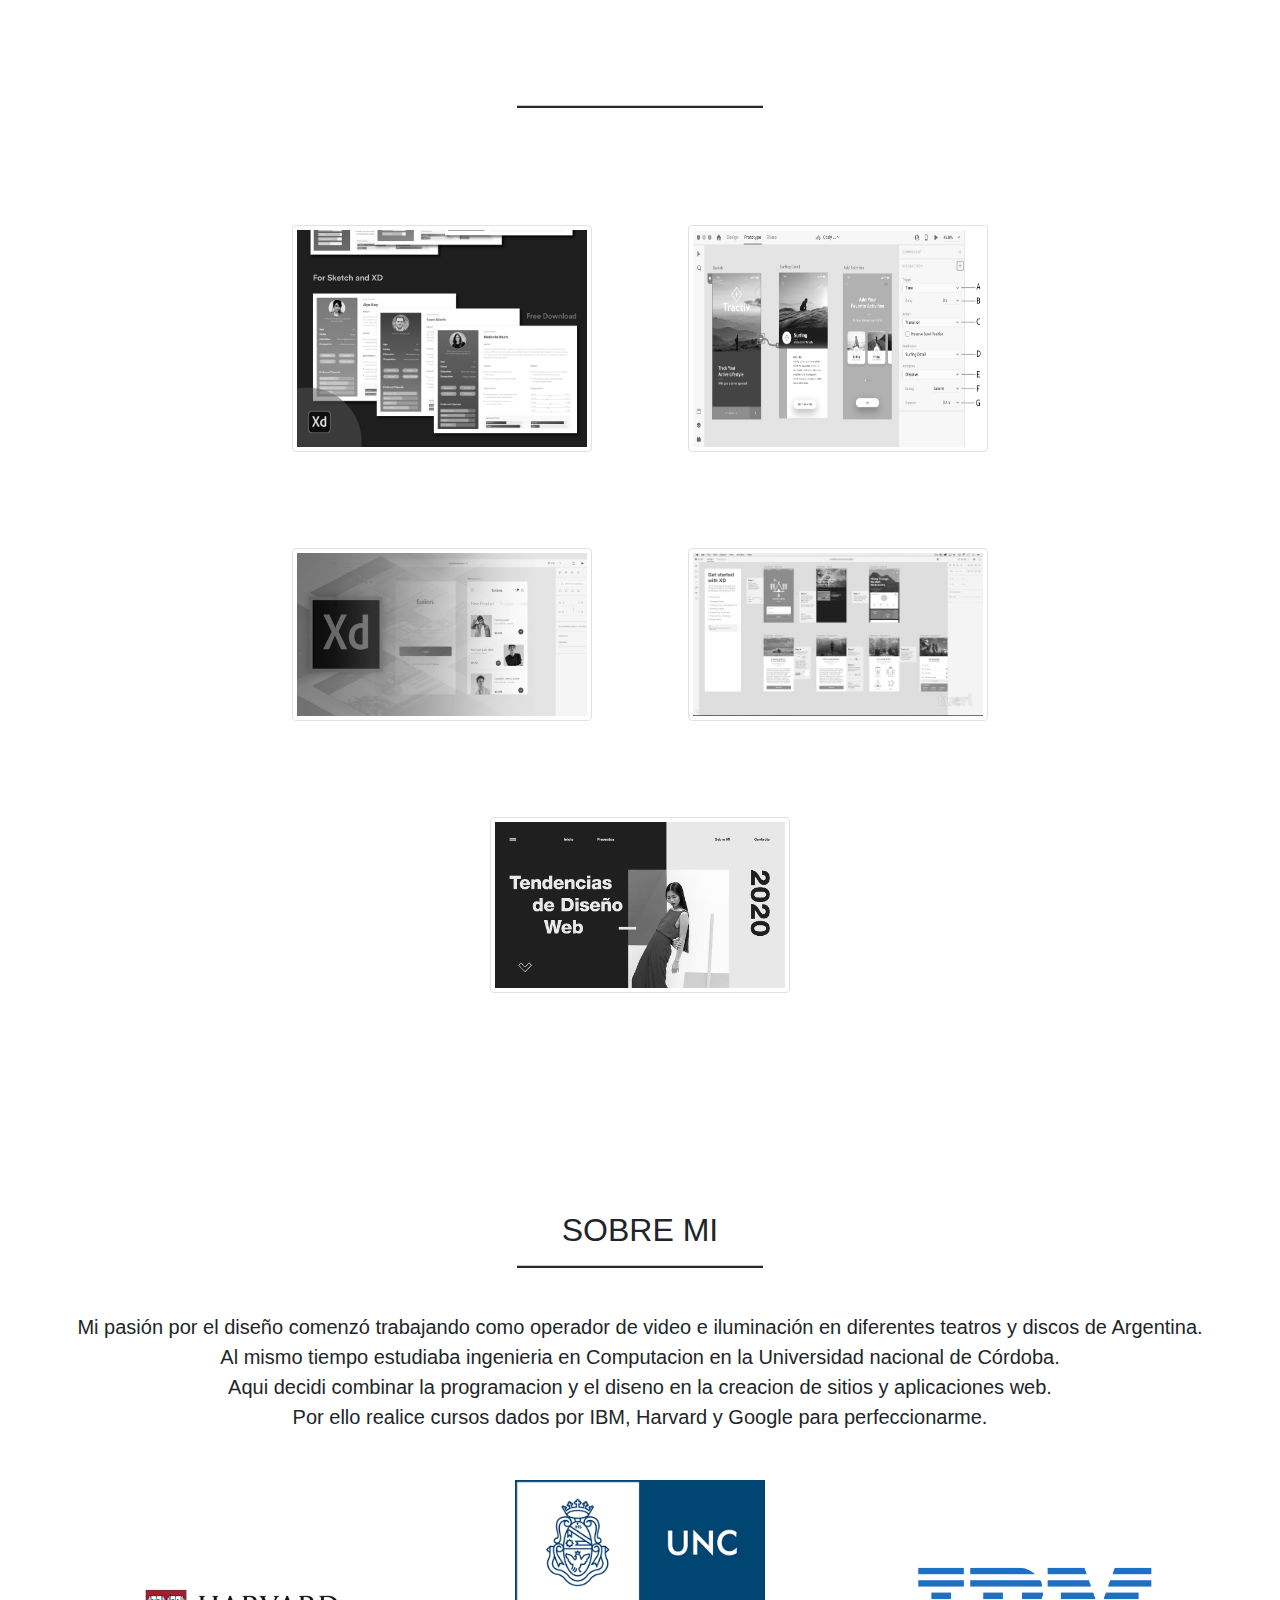
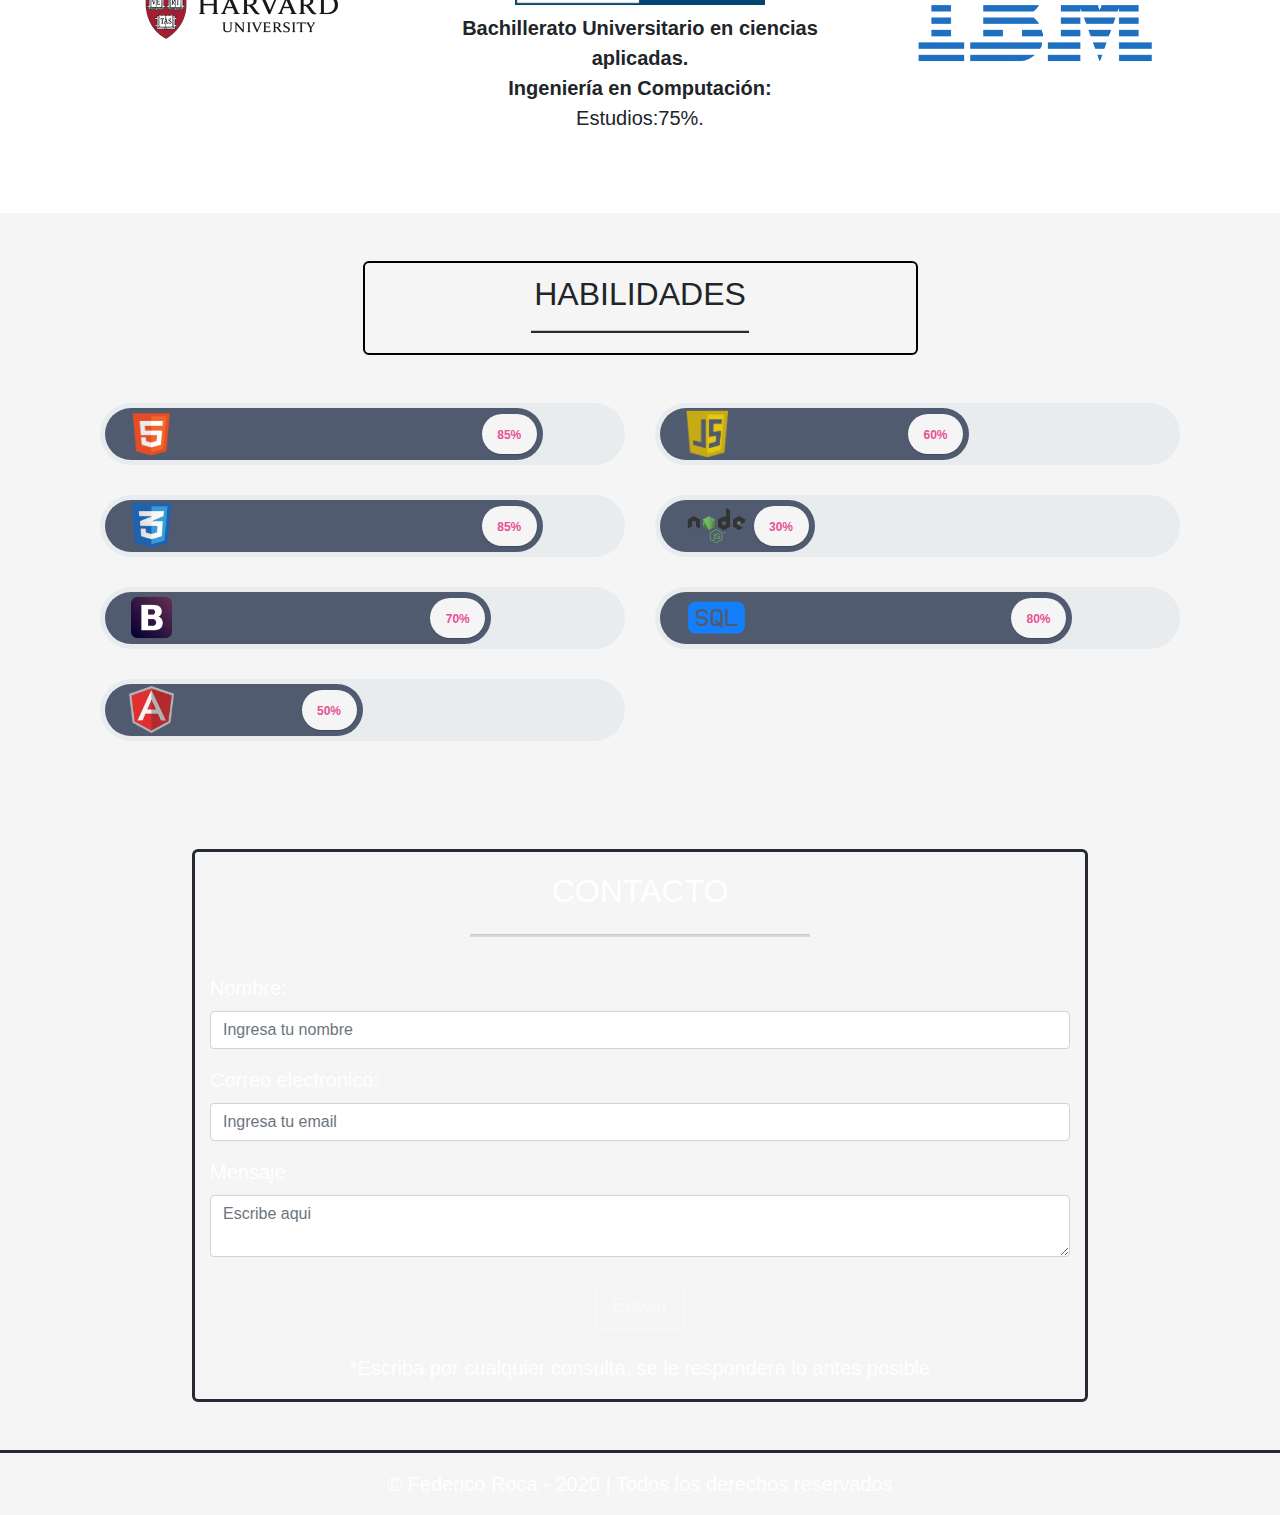
==== commit a504209f: "Skills arreglado" ====
--- a/index.html
+++ b/index.html
@@ -7,6 +7,7 @@
 
     <link rel="stylesheet" href="https://use.fontawesome.com/releases/v5.14.0/css/all.css" integrity="sha384-HzLeBuhoNPvSl5KYnjx0BT+WB0QEEqLprO+NBkkk5gbc67FTaL7XIGa2w1L0Xbgc" crossorigin="anonymous">
     <link rel="stylesheet" href="CSS/styles.css">
+    <link rel="stylesheet" href="CSS/skills.css">
 
     <title>Federico Roca | Desarrollador Web</title>
 </head>
@@ -20,7 +21,7 @@
             <a class="traductor mt-1 ml-4">Select Language</a>
          </div>
 
-        <div class="col-7 alinear pr-md-5 pr-sm-1">
+        <div class="col-7 alinear pr-md-2 pr-sm-1">
             <a class="navbar-brand iconos" href="https://www.facebook.com/roca.fede" target="_blank">
                 <i class="fab fa-facebook "></i>
                 Facebook
@@ -60,7 +61,7 @@
                 <a class="nav-link text-white" href="#">Blog Personal</a>
               </li>
             <li class="nav-item">
-                <a class="nav-link text-white" href="#formulario">Formulario contacto</a>
+                <a class="nav-link text-white" href="#formulario">Contacto</a>
               </li>
           </ul>
         </div>
@@ -110,11 +111,11 @@
   </div>
 
   <div class="row flex-wrap justify-content-center mt-5 pb-5 fotos-proyectos pr-5 pl-5">
-   <img class="img-thumbnail m-4" src="img/imagen-prueba1.png" alt="">
-      <img class="img-thumbnail m-4"  src="img/imagen-prueba2.png" alt="">
-      <img class="img-thumbnail m-4"  src="img/imagen-prueba3.png" alt="">
-      <img class="img-thumbnail m-4"  src="img/imagen-prueba4.jpg" alt="">
-      <img class="img-thumbnail m-4"  src="img/imagen-prueba5.png" alt="">
+   <img class="img-thumbnail m-5" src="img/imagen-prueba1.png" alt="">
+      <img class="img-thumbnail m-5"  src="img/imagen-prueba2.png" alt="">
+      <img class="img-thumbnail m-5"  src="img/imagen-prueba3.png" alt="">
+      <img class="img-thumbnail m-5"  src="img/imagen-prueba4.jpg" alt="">
+      <img class="img-thumbnail m-5"  src="img/imagen-prueba5.png" alt="">
   </div>
  <div  id="sobre-mi"></div>
 </section>
@@ -125,7 +126,7 @@
   <h2>SOBRE MI</h2>
   <hr class=" alert-dark hr-black">
   </div>
-  <p class="text-center mt-5 pr-5 pl-5 mb-5">Mi pasión por el diseño comenzó trabajando como operador de video e iluminación en diferentes teatros y discos de Argentina.<br> Al mismo tiempo estudiaba ingenieria en Computacion en la Universidad nacional de Córdoba. <br>Aqui decidi combinar la programacion y el diseno en la creacion de sitios y aplicaciones web.<br> Por ello realice cursos dados por IBM, Harvard y Google para perfeccionarme.<br>
+  <p class="text-center mt-4 pr-5 pl-5 mb-5">Mi pasión por el diseño comenzó trabajando como operador de video e iluminación en diferentes teatros y discos de Argentina.<br> Al mismo tiempo estudiaba ingenieria en Computacion en la Universidad nacional de Córdoba. <br>Aqui decidi combinar la programacion y el diseno en la creacion de sitios y aplicaciones web.<br> Por ello realice cursos dados por IBM, Harvard y Google para perfeccionarme.<br>
     </p>
     <div class="text-center mb-5">
       <div class="row d-flex align-items-center instituciones pr-5 pl-5 mb-4">
@@ -146,22 +147,77 @@
       <h2 class="text-center mt-2">HABILIDADES</h2>
       <hr class="mt-3 alert-dark hr-black">
     </div>
-      <div class="row text-center m-5">
-        <div class="col-md-6 col-sm-12"><img src="img/primera-col.png" alt="">
-        </div>
-        <div class="col-md-6 col-sm-12"><img src="img/segunda-col.png" alt="">
+    <div class="container mt-5">
+      <div class="row">
+        <div class="col-md-6">
+
+          <div class="progress">
+            <div class="progress-bar" id="html">
+              <img class="ml-4" src="img/iconos/html.png" alt="HTML">
+              <div class="progress-value">85%</div>
+            </div>
+          </div>
+
+
+          <div class="progress">
+            <div class="progress-bar" id="css">
+              <img class="ml-4" src="img/iconos/css.png" alt="CSS">
+              <div class="progress-value">85%</div>
+            </div>
+          </div>
+
+
+          <div class="progress">
+            <div class="progress-bar" id="bootstrap">
+              <img class="ml-4" src="img/iconos/bootstrap.png" alt="BOOTSTRAP">
+              <div class="progress-value">70%</div>
+            </div>
+          </div>
+
+          <div class="progress">
+            <div class="progress-bar" id="angular">
+              <img class="ml-4" src="img/iconos/angular.png" alt="ANGULAR">
+              <div class="progress-value">50%</div>
+            </div>
+          </div>
+
+        </div>
+
+        <div class="col-md-6">
+          <div class="progress">
+            <div class="progress-bar" id="javascript">
+              <img class="ml-4" src="img/iconos/js.png" alt="JAVASCRIPT">
+              <div class="progress-value">60%</div>
+            </div>
+          </div>
+
+          <div class="progress">
+            <div class="progress-bar" id="node">
+              <img class="ml-4" src="img/iconos/node.png" id="nodeimg" alt="NODE">
+              <div class="progress-value">30%</div>
+            </div>
+          </div>
+
+          <div class="progress">
+            <div class="progress-bar" id="sql">
+              <img class="ml-4" src="img/iconos/sql.png" id="sqlimg" alt="SQL">
+              <div class="progress-value">80%</div>
+            </div>
+          </div>
         </div>
       </div>
     </div>
+
+    </div>
   </section>
 
 <!------------------FORMULARIO-------------------->
-
-<section id="formulario" class="container pt-3 formulario text-white mas-borde-2 mb-5 " id="contacto">
+<div class="mb-5 container"  id="formulario"><p><br></p></div>
+<section    class="mt-5 container pt-3 formulario text-white mas-borde-2 mb-5">
   
   <div class="text-center  mb-3 p-1 " >
-      <h2 class="text-center">Formulario de contacto</h2>
-      <hr class="mt-4 alert-dark hr-black">
+      <h2 class="text-center">CONTACTO</h2>
+      <hr class="mt-4 alert-dark hr-white">
   </div>
   <div >
       <form action="enviar.php" method="post">
--- a/CSS/styles.css
+++ b/CSS/styles.css
@@ -106,7 +106,7 @@
     filter:grayscale(1);
 }
 .proyectos .fotos-proyectos > img:hover{
-    transform:scale(1.2);
+    transform:scale(1.5);
     filter:none;
     transition-duration:300ms;
 }
@@ -225,9 +225,9 @@
     height: 2px;
     background-color: var(--black);
 }
-p
-{
-    font-size: 19px;
+p,label
+{
+    font-size: 20px;
 }
 
 .mas-borde
--- a/CSS/skills.css
+++ b/CSS/skills.css
@@ -0,0 +1,94 @@
+#html
+{
+    width: 85%;
+    background: #505B70;
+}
+#css
+{
+    width: 85%;
+    background: #505B70;
+}
+#bootstrap
+{
+    width: 75%;
+    background: #505B70;
+}
+#angular
+{
+    width: 50%;
+    background: #505B70;
+}
+#javascript
+{
+    width: 60%;
+    background: #505B70;
+}
+#node
+{
+    width: 30%;
+    background: #505B70;
+}
+#nodeimg,#sqlimg
+{
+    width: 65px;
+}
+#sql
+{
+    width: 80%;
+    background: #505B70;
+}
+
+.progress
+{
+    height: 62px;
+    border-radius: 50px;
+    box-shadow: none;
+    padding: 5px;
+    margin-bottom: 30px;
+    overflow: visible;
+}
+.progress .progress-bar
+{
+    box-shadow: none;
+    position: relative;
+    border-radius: 50px;
+    animation: animate-positive 2s;
+}
+.progress .progress-title
+{
+    font-size: 17px;
+    font-weight: 700;
+    color: white;
+    text-transform: uppercase;
+    margin: 0;
+    position: absolute;
+    top:12px;
+    left:15px;
+}
+
+.progress .progress-value
+{
+    width: 55px;
+    height: 40px;
+    line-height: 42px;
+    background:#f5f5f5;
+    border-radius: 50px;
+    box-shadow:0 1px 1px rgba(0, 0, 0, 0.2);
+    font-weight: bold;
+    color: #e95095;
+    position:absolute;
+    top:6px;
+    right:6px;
+}
+
+.progress img
+{ 
+    width: 45px;
+}
+@keyframes animate-positive
+{
+    0%
+    {
+        width: 0;
+    }
+}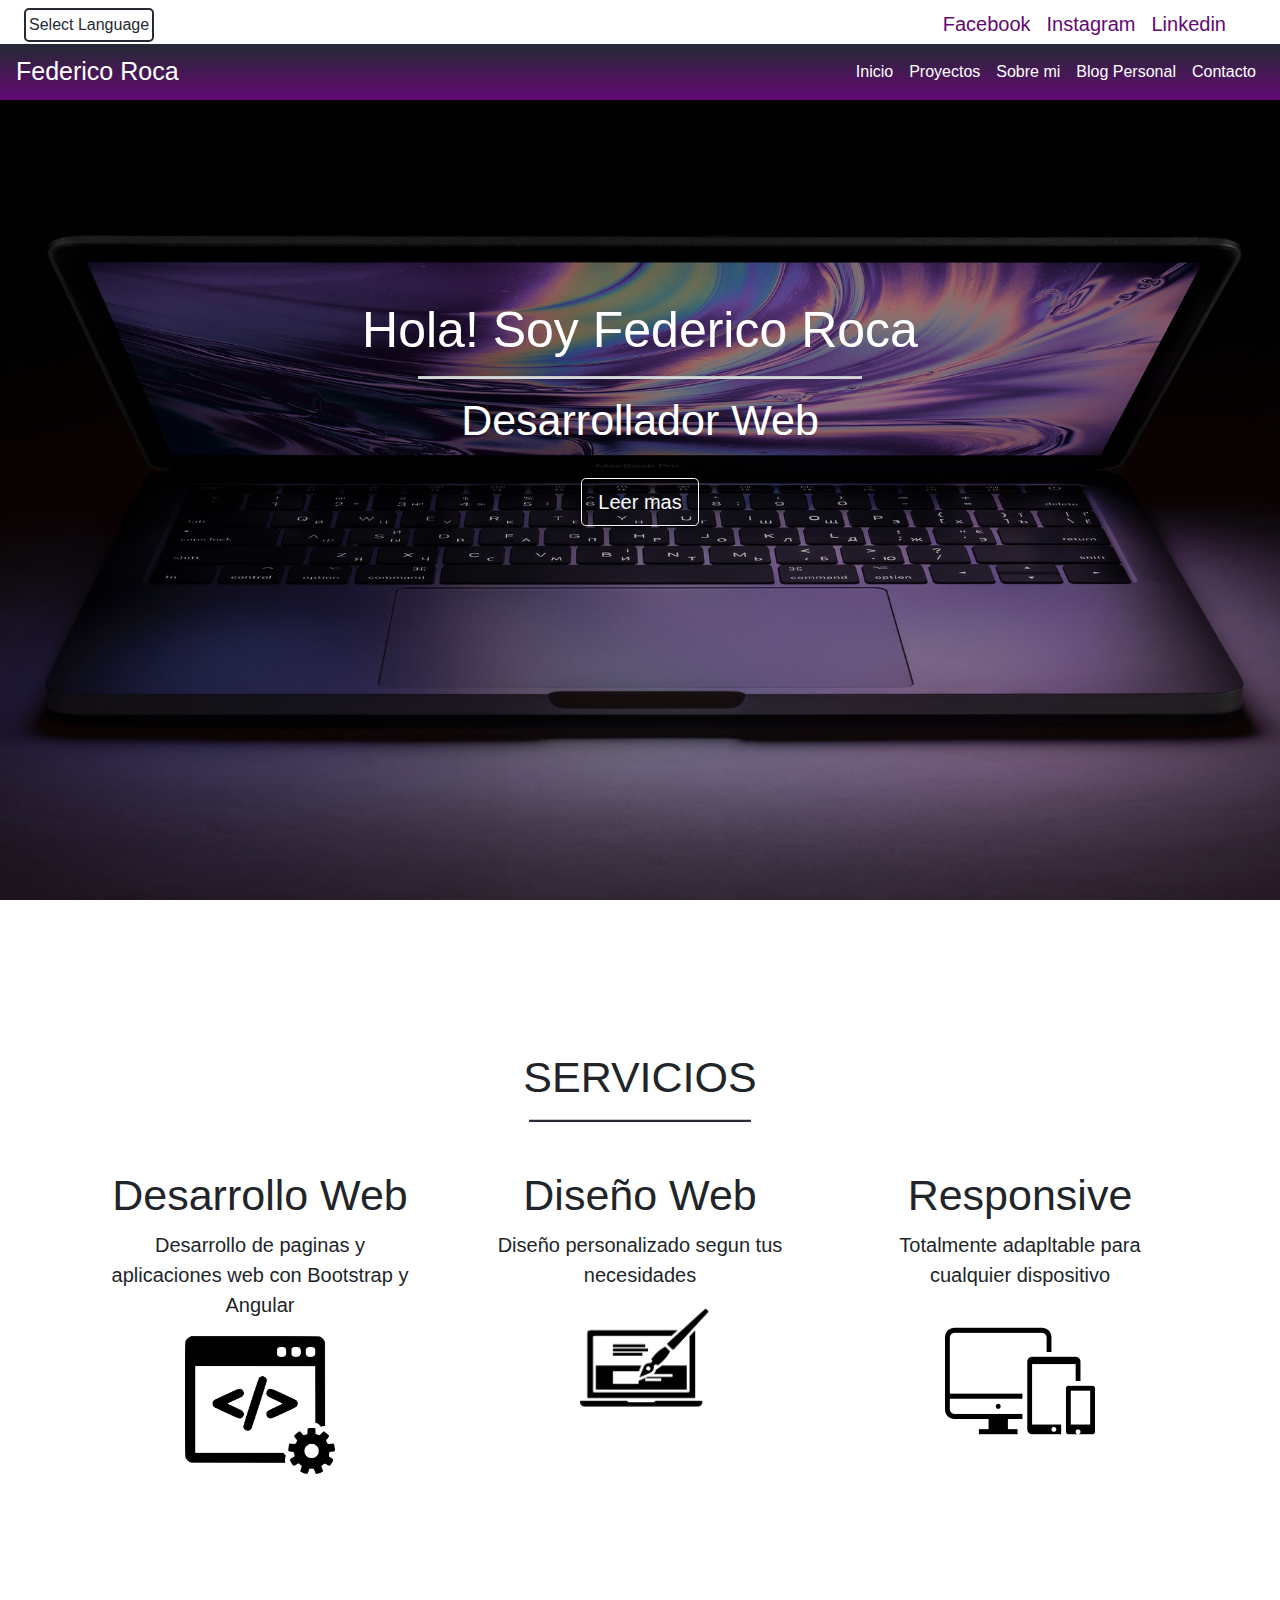
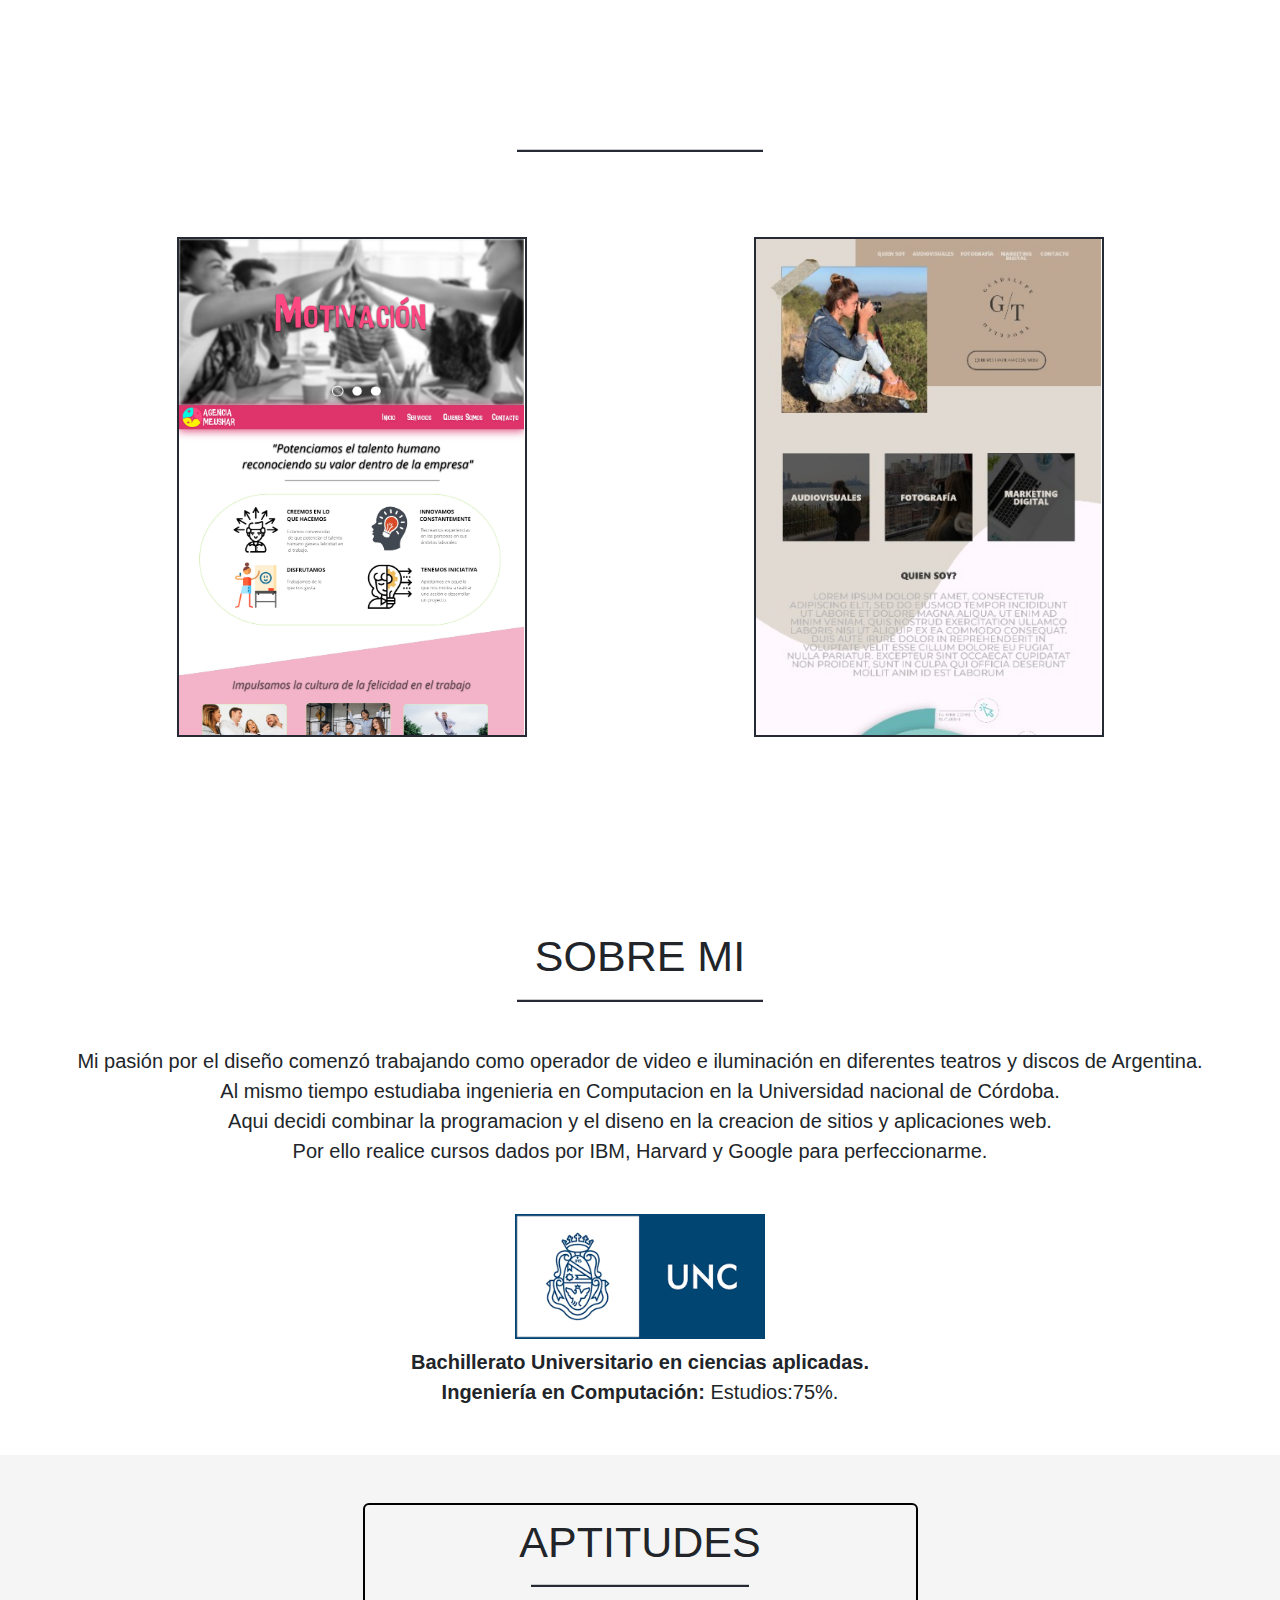
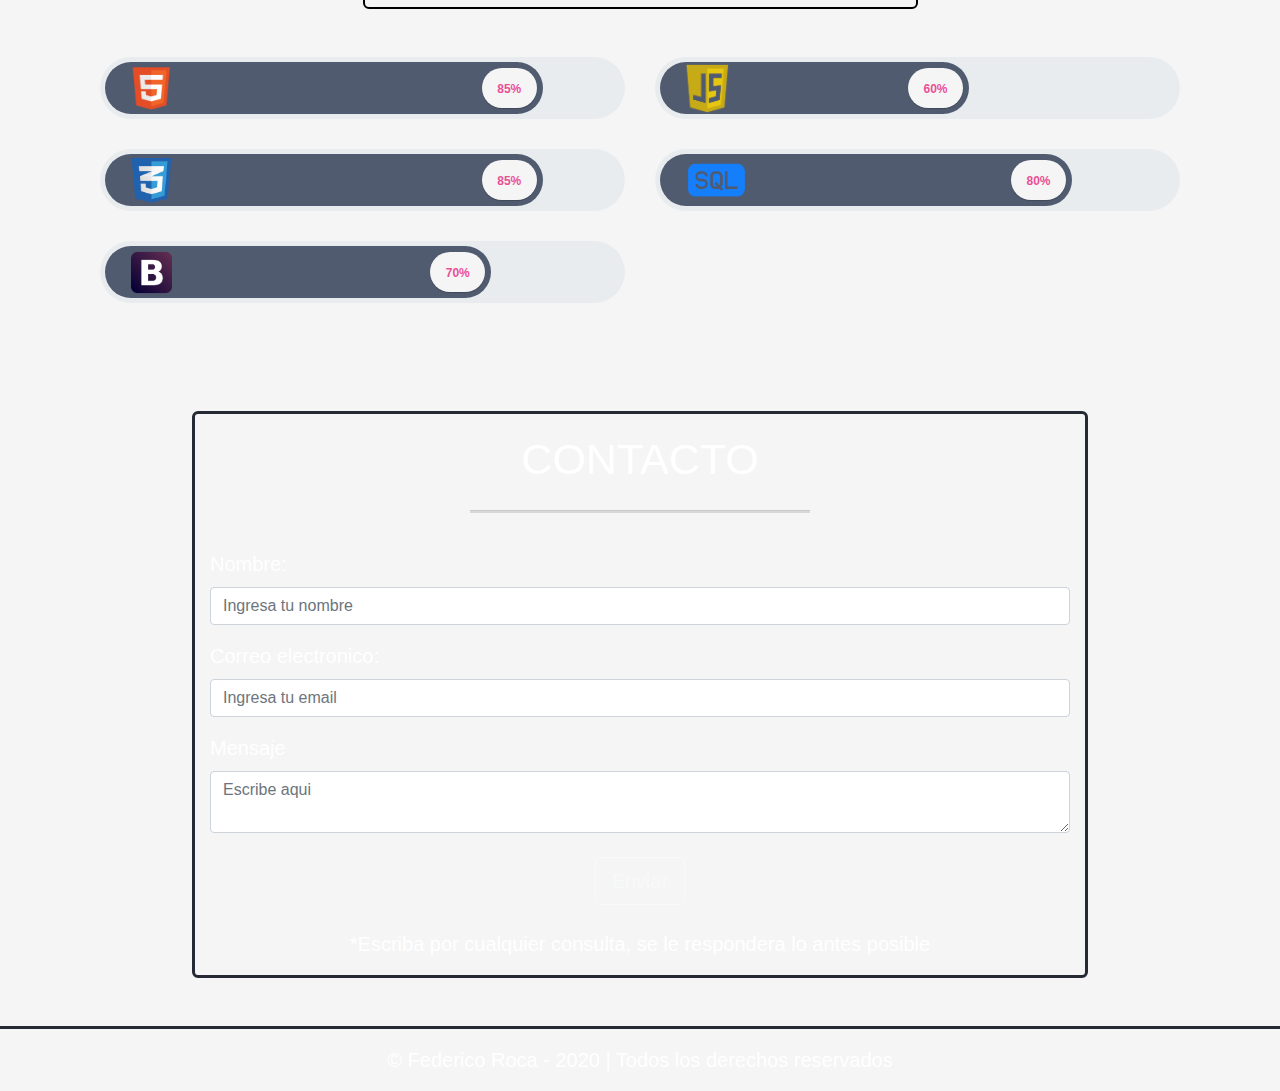
==== commit 20be48fd: "pagina con proyectos reales" ====
--- a/index.html
+++ b/index.html
@@ -1,27 +1,29 @@
 <!DOCTYPE html>
-<html lang="sp">
+<html lang="es">
 <head>
     <meta charset="UTF-8">
-    <meta name="viewport" content="width=device-width, initial-scale=1.0">
+    <meta name="viewport" content="width=device-width, initial-scale=0.86, maximum-scale=1.0, minimum-scale=0.86">
     <link rel="stylesheet" href="https://stackpath.bootstrapcdn.com/bootstrap/4.5.2/css/bootstrap.min.css" integrity="sha384-JcKb8q3iqJ61gNV9KGb8thSsNjpSL0n8PARn9HuZOnIxN0hoP+VmmDGMN5t9UJ0Z" crossorigin="anonymous">
 
     <link rel="stylesheet" href="https://use.fontawesome.com/releases/v5.14.0/css/all.css" integrity="sha384-HzLeBuhoNPvSl5KYnjx0BT+WB0QEEqLprO+NBkkk5gbc67FTaL7XIGa2w1L0Xbgc" crossorigin="anonymous">
     <link rel="stylesheet" href="CSS/styles.css">
     <link rel="stylesheet" href="CSS/skills.css">
 
+
+    
     <title>Federico Roca | Desarrollador Web</title>
 </head>
 <body>
 
 <!------------------Cabecera-------------------->
     <header class="container-fluid row mt-1">
-         <div class="col-5 mb-2">
+         <div class="col-md-5 col-sm-12 mb-2 desaparecer">
             <div id="google_translate_element" style="position: relative; padding-top: 8px; opacity: 0;">
             </div>
             <a class="traductor mt-1 ml-4">Select Language</a>
          </div>
 
-        <div class="col-7 alinear pr-md-2 pr-sm-1">
+        <div class="col-md-7 col-sm-12 alinear pr-md-2">
             <a class="navbar-brand iconos" href="https://www.facebook.com/roca.fede" target="_blank">
                 <i class="fab fa-facebook "></i>
                 Facebook
@@ -52,7 +54,7 @@
               <a class="nav-link text-white " href="#">Inicio <span class="sr-only">(current)</span></a>
             </li>
             <li class="nav-item">
-              <a class="nav-link text-white" href="#proyectos">Proyectos</a>
+            <a class="nav-link text-white" href="#proyectos">Proyectos</a>
             </li>
             <li class="nav-item">
               <a class="nav-link text-white" href="#sobre-mi">Sobre mi</a>
@@ -73,9 +75,9 @@
     <div class="row ">
 
     <div class="text-white text-center container">
-        <h1> Hola! Soy Federico Roca</h1>
+        <h1 class="h1"> Hola! Soy Federico Roca</h1>
         <hr class="alert-dark hr-white">
-        <h2 class="justify-content-end text-white">Desarrollador Web</h2>
+        <h2 class="justify-content-end text-white h2">Desarrollador Web</h2>
 
         <a href="#servicios" class="btn btn-lg btn-outline-light mt-4">Leer mas</a>
     </div>
@@ -86,16 +88,27 @@
 <div class="container" id="servicios"></div>
 <!------------------Servicios-------------------->
 <section class="container mt-5 mb-5 servicios pt-1" >
-  <h2 class="text-center" >SERVICIOS</h2>
+  <h2 class="text-center h2" >SERVICIOS</h2>
   <hr class=" alert-dark hr-pequena mb-5">
   <div class="tipos row text-center justify-content-center">
 
-    <div class="col-md-4 col-sm-12 pb-sm-5 pb-md-1"><h3>Desarrollo Web</h3><p class="pl-4 pr-4">Desarrollo de paginas y aplicaciones web con Bootstrap y Angular</p><img src="img/developer.png"></img></div>
-
-    <div class="col-md-4 col-sm-12 pb-sm-5 pb-md-1"><h3>Diseño Web</h3><p class="pl-4 pr-4">Diseño personalizado segun tus necesidades</p><img src="img/design2.png" alt="">
-    </div>
-    <div class="col-md-4 col-sm-12 pb-sm-5 pb-md-1"><h3>Responsive</h3><p class="pl-4 pr-4">Totalmente adapltable para cualquier dispositivo</p><img src="img/responsive.jpg"></img>
-  </div>
+    <div class="col-md-4 col-sm-12 pb-sm-5 pb-md-1">
+      <h3 class="h3">Desarrollo Web</h3>
+      <p class="pl-4 pr-4">Desarrollo de paginas y aplicaciones web con Bootstrap y Angular</p>
+      <img src="img/developer.png" alt="">
+    </div>
+
+    <div class="col-md-4 col-sm-12 pb-sm-5 pb-md-1">
+      <h3 class="h3">Diseño Web</h3>
+      <p class="pl-4 pr-4">Diseño personalizado segun tus necesidades</p>
+      <img src="img/design2.png" alt="">
+    </div>
+    <div class="col-md-4 col-sm-12 pb-sm-5 pb-md-1">
+      <h3 class="h3">Responsive</h3>
+      <p class="pl-4 pr-4">Totalmente adapltable para cualquier dispositivo</p>
+      <img src="img/responsive.jpg" alt="">
+    </div>
+    </div>
 </section>
 
 
@@ -106,16 +119,25 @@
 <section  class=" proyectos container-fluid curva-inicio pb-5">   
 <div id="proyectos" class="mt-3"></div>
   <div  class="mas-borde-blanco text-center tamano-caja p-1 margin-top-muy-extenso">
-      <h2 class="text-white">PROYECTOS</h2>
-      <hr class=" alert-dark hr-black">
-  </div>
-
-  <div class="row flex-wrap justify-content-center mt-5 pb-5 fotos-proyectos pr-5 pl-5">
-   <img class="img-thumbnail m-5" src="img/imagen-prueba1.png" alt="">
-      <img class="img-thumbnail m-5"  src="img/imagen-prueba2.png" alt="">
-      <img class="img-thumbnail m-5"  src="img/imagen-prueba3.png" alt="">
-      <img class="img-thumbnail m-5"  src="img/imagen-prueba4.jpg" alt="">
-      <img class="img-thumbnail m-5"  src="img/imagen-prueba5.png" alt="">
+      <h2 class="text-white h2">PROYECTOS</h2>
+      <hr class=" alert-dark hr-black mb-2">
+  </div>
+
+  <div class="row flex-wrap justify-content-center mt-md-5 mt-sm-4 pb-5 fotos-proyectos pr-5 pl-5">
+
+               <!-- Button trigger modal -->
+   <div class="row container-fluid mt-4">
+    <div class="col-xl-6 col-md-6 col-sm-12 d-flex justify-content-center">
+      <div class="contenedor mb-4">
+          <img src="img/meushar1.jpg" alt="" class="img-fluid" data-toggle="modal" data-target="#meushar" >
+      </div>
+    </div>
+     <div class="col-xl-6 col-md-6 col-sm-12 d-flex justify-content-center">
+        <div class="contenedor">
+          <img src="img/modelo.jpeg" alt="" class="img-fluid" data-toggle="modal" data-target="#guadalupe" >
+       </div>
+    </div>
+    </div>    
   </div>
  <div  id="sobre-mi"></div>
 </section>
@@ -123,19 +145,19 @@
 <!------------------Sobre-Mi-------------------->
 <section  class="sobre-mi container-fluid margin-top-extenso ">
   <div class=" text-center tamano-caja p-1 ">
-  <h2>SOBRE MI</h2>
+  <h2 class="h2">SOBRE MI</h2>
   <hr class=" alert-dark hr-black">
   </div>
   <p class="text-center mt-4 pr-5 pl-5 mb-5">Mi pasión por el diseño comenzó trabajando como operador de video e iluminación en diferentes teatros y discos de Argentina.<br> Al mismo tiempo estudiaba ingenieria en Computacion en la Universidad nacional de Córdoba. <br>Aqui decidi combinar la programacion y el diseno en la creacion de sitios y aplicaciones web.<br> Por ello realice cursos dados por IBM, Harvard y Google para perfeccionarme.<br>
     </p>
     <div class="text-center mb-5">
-      <div class="row d-flex align-items-center instituciones pr-5 pl-5 mb-4">
-        <div class="col-md-4 col-sm-12 mb-3"><img src="img/harvard2.png" alt=""></div>
-        <div class="col-md-4 col-sm-12 mb-3"> <img src="img/unc.png" alt="Universidad Nacional De Cordoba">         <p class="mt-2"><b> Bachillerato Universitario en ciencias aplicadas.</b>
+      <div class=" text-center instituciones pr-5 pl-5 mb-4">
+
+        <div> <img src="img/unc.png" alt="Universidad Nacional De Cordoba"><p class="mt-2"><b> Bachillerato Universitario en ciencias aplicadas.</b>
           <br><b> Ingeniería en Computación: </b> Estudios:75%.
            </p>
         </div>
-        <div class="col-md-4 col-sm-12 mb-3"><img src="img/ibm2.png" alt=""></div>
+
       </div>
     </div>
   </section>
@@ -144,7 +166,7 @@
   <section class="habilidades container-fluid ">
     <div class="container pt-5">
       <div class="mas-borde text-center tamano-caja p-1 ">
-      <h2 class="text-center mt-2">HABILIDADES</h2>
+      <h2 class="text-center mt-2 h2">APTITUDES</h2>
       <hr class="mt-3 alert-dark hr-black">
     </div>
     <div class="container mt-5">
@@ -174,12 +196,6 @@
             </div>
           </div>
 
-          <div class="progress">
-            <div class="progress-bar" id="angular">
-              <img class="ml-4" src="img/iconos/angular.png" alt="ANGULAR">
-              <div class="progress-value">50%</div>
-            </div>
-          </div>
 
         </div>
 
@@ -192,18 +208,13 @@
           </div>
 
           <div class="progress">
-            <div class="progress-bar" id="node">
-              <img class="ml-4" src="img/iconos/node.png" id="nodeimg" alt="NODE">
-              <div class="progress-value">30%</div>
-            </div>
-          </div>
-
-          <div class="progress">
             <div class="progress-bar" id="sql">
               <img class="ml-4" src="img/iconos/sql.png" id="sqlimg" alt="SQL">
               <div class="progress-value">80%</div>
             </div>
           </div>
+
+
         </div>
       </div>
     </div>
@@ -212,29 +223,29 @@
   </section>
 
 <!------------------FORMULARIO-------------------->
-<div class="mb-5 container"  id="formulario"><p><br></p></div>
-<section    class="mt-5 container pt-3 formulario text-white mas-borde-2 mb-5">
+<div class="mb-md-5 mb-sm-1 container"  id="formulario"><p><br></p></div>
+<section  class="mt-md-5 mt-sm-1 container pt-3 formulario text-white mas-borde-2 mb-5">
   
   <div class="text-center  mb-3 p-1 " >
-      <h2 class="text-center">CONTACTO</h2>
+      <h2 class="text-center h2">CONTACTO</h2>
       <hr class="mt-4 alert-dark hr-white">
   </div>
   <div >
-      <form action="enviar.php" method="post">
+      <form method="post" action="enviar.php">
         <div class="form-group">
           <label for="user">Nombre:</label>
-          <input type="text" id="user" name="user" placeholder="Ingresa tu nombre" class="form-control" required>
+          <input type="text" id="user" name="user" placeholder="Ingresa tu nombre" class="form-control">
         </div>
         <div class="form-group">
           <label for="email">Correo electronico:</label>
-          <input type="text" id="email" name="email" placeholder="Ingresa tu email" class="form-control" required>
+          <input type="text" id="email" name="email" placeholder="Ingresa tu email" class="form-control">
         </div>
         <div class="form-group">
-          <label for="Escribir mensaje">Mensaje</label>
-          <textarea name="mensaje" id="mensaje" placeholder="Escribe aqui" class="form-control" required></textarea>
+          <label for="mensaje">Mensaje</label>
+          <textarea name="mensaje" id="mensaje" placeholder="Escribe aqui" class="form-control"></textarea>
         </div>
           <div class="send mb-4 mt-4 text-center">
-              <button type="submit" class="btn btn-lg btn-outline-light">
+              <button type="submit" name="enviar" class="btn btn-lg btn-outline-light" data-toggle="modal" data-target="#myModal">
                  Enviar 
               </button>
           </div>
@@ -246,6 +257,63 @@
       </form>
   </div>
 </section>
+
+<!------------------------Modal---------------------->
+<div class="modal fade mt-5" id="myModal" role="dialog">
+  <div class="modal-dialog mt-5">
+    <div class="modal-content mt-5">
+      <div class="modal-header">
+
+        <h4 class="modal-title text-dark">Muchas gracias por su consulta</h4>
+        <button type="button" class="close" data-dismiss="modal">&times;</button>
+      </div>
+      <div class="modal-body text-dark">
+        <p>Se le respondera lo antes posible.</p>
+      </div>
+      <div class="modal-footer">
+        <button type="button" class="btn btn-outline-dark " data-dismiss="modal">Close</button>
+      </div>
+    </div>
+    
+  </div>
+</div>
+
+<!-- Modal GUADALUPE-->
+<div class="modal fade text-center" id="guadalupe" tabindex="-1" aria-labelledby="exampleModalLabel" aria-hidden="true">
+  <div class="modal-dialog text-center border border-light" >
+      <div class="modal-content text-center" style="background-image: url(img/1.jpg);" >
+         <div class="modal-header">
+              <h5 class="modal-title text-white" id="exampleModalLabel">PortFolio Fotógrafa</h5>
+              </button>
+          </div>
+          <div class="modal-body">
+               <img src="img/modelo.jpeg" alt="">
+          </div>
+          <div class="modal-footer">
+              <!-- <button type="button" class="btn btn-primary mr-4">Ver página Web</button> -->
+              <button type="button" class="btn btn-secondary" data-dismiss="modal">Cerrar</button>
+          </div>
+       </div>
+  </div> 
+</div>
+<!-- Modal MEUSHAR-->
+<div class="modal fade text-center" id="meushar" tabindex="-1" aria-labelledby="exampleModalLabel" aria-hidden="true">
+ <div class="modal-dialog text-center border border-light" >
+     <div class="modal-content text-center" style="background-image: url(img/1.jpg);" >
+        <div class="modal-header">
+             <h5 class="modal-title text-white" id="exampleModalLabel">Agencia Meushar</h5>
+             </button>
+         </div>
+         <div class="modal-body">
+              <img src="img/meushar1.jpg" class="img-fluid" alt="">
+         </div>
+         <div class="modal-footer">
+             <button type="button" class="btn mr-4" id="color-rosa"><a href="https://agenciameushar.com/" class="sacar-ref" target="t_blank">Ver página Web</a></button>
+             <button type="button" class="btn btn-secondary" data-dismiss="modal">Cerrar</button>
+         </div>
+      </div>
+ </div>
+</div>
 
 <!------------------Footer(pie de pgina)-------------------->
 
@@ -254,6 +322,8 @@
       <p class="text-white">&copy; Federico Roca - 2020 | Todos los derechos reservados</p>
 </footer>
 </div>
+
+
 
 <script type="text/javascript">
   function googleTranslateElementInit() {
@@ -262,8 +332,23 @@
   </script>
   <script type="text/javascript" src="//translate.google.com/translate_a/element.js?cb=googleTranslateElementInit"></script>
 
+
+
+
+
+
+
+
+
+
+<script src="https://ajax.googleapis.com/ajax/libs/jquery/3.5.1/jquery.min.js"></script>
+<script src="https://maxcdn.bootstrapcdn.com/bootstrap/3.4.1/js/bootstrap.min.js"></script>
+<!--VER-->
+
 <script src="https://code.jquery.com/jquery-3.5.1.slim.min.js" integrity="sha384-DfXdz2htPH0lsSSs5nCTpuj/zy4C+OGpamoFVy38MVBnE+IbbVYUew+OrCXaRkfj" crossorigin="anonymous"></script>
 <script src="https://cdn.jsdelivr.net/npm/popper.js@1.16.1/dist/umd/popper.min.js" integrity="sha384-9/reFTGAW83EW2RDu2S0VKaIzap3H66lZH81PoYlFhbGU+6BZp6G7niu735Sk7lN" crossorigin="anonymous"></script>
 <script src="https://stackpath.bootstrapcdn.com/bootstrap/4.5.2/js/bootstrap.min.js" integrity="sha384-B4gt1jrGC7Jh4AgTPSdUtOBvfO8shuf57BaghqFfPlYxofvL8/KUEfYiJOMMV+rV" crossorigin="anonymous"></script>
+
+
 </body>
 </html>--- a/CSS/styles.css
+++ b/CSS/styles.css
@@ -1,5 +1,5 @@
 :root{
-    --pink:#F54798;
+    --pink:#630873;
     --black:#252a34;
     --gray:#878085;
     --red:#F04E51;
@@ -12,6 +12,7 @@
     margin:0px;
     padding:0px;
     font-family: 'Titillium Web', sans-serif;
+    left: 0;
 }
 /*---------------CABECERA------------*/
 header .traductor
@@ -41,11 +42,17 @@
 {
     color:var(--pink);
 }
+header .iconos:hover
+{
+    color: var(--black);
+    transform: scale(1.03);
+}
 
 /*---------------BARRA NAVEGACION------------*/
 .navegacion
 {
-    background:var(--black);
+    
+    background:linear-gradient(var(--black),#630873);
 }
 
 nav .tamano-letra
@@ -59,13 +66,17 @@
     color: aliceblue;
     border-color: rgb(255, 255, 255);
 } 
+.nav-item:hover
+{
+    text-decoration: underline white;
+}
 /*---------------BIENVENIDOS------------*/
 .bienvenidos
 {
     background-image:    linear-gradient(
         rgba(0, 0, 0, 0.3),
         rgba(0, 0, 0, 0.3)
-      ), url(../img/4.jpg);
+      ), url(../img/principal.jpg);
     position: relative;
     width: 100%;
     height: 100vh; 
@@ -85,8 +96,8 @@
 .proyectos
 {
     background-image:    linear-gradient(
-        rgba(0, 0, 0, 0.3),
-        rgba(0, 0, 0, 0.3)
+        rgba(0, 0, 0, 0.5),
+        rgba(0, 0, 0, 0.5)
       ), url(../img/1.jpg);
     position: relative;
     width: 100%;
@@ -102,13 +113,14 @@
 .proyectos .fotos-proyectos > img
 {
     width: 300px;
+    height: 200px;
     cursor: pointer;
     filter:grayscale(1);
 }
 .proyectos .fotos-proyectos > img:hover{
-    transform:scale(1.5);
+    transform:scale(2);
     filter:none;
-    transition-duration:300ms;
+    transition-duration:500ms;
 }
 .instituciones img
 {
@@ -163,6 +175,14 @@
 }
 /*GENERALES!!!!!!!!!!!!!!!!!!!!!!!!!!!!!!!!!!!!!!!!!!!*/
 /*si anda mal borrar*/
+.h1
+{
+    font-size:50px;
+}
+.h2,.h3
+{
+    font-size:43px;
+}
 .curva-final::after,.curva-final::before
 {
     content:'';
@@ -189,7 +209,7 @@
 
 .padding-top-extenso
 {   
-    padding-top: 150px;
+    padding-top: 200px;
 }
 .margin-top-extenso
 {
@@ -244,4 +264,121 @@
 {
     border:1px solid white;
     border-radius: 6px;
+}
+
+#color-rosa
+{
+    background-color: #DF336B!important;
+}
+
+
+.contenedor {
+    width: 350px;
+    height: 500px;
+    overflow: hidden;
+    border:2px solid var(--black);
+}
+.contenedor:hover
+{
+    cursor: pointer;
+}
+.sacar-ref
+{ 
+    color: white;
+    text-decoration: none;
+}
+.sacar-ref:hover
+{ 
+    color: white;
+    text-decoration: none;
+}
+
+
+
+/* MEDIA*/
+@media only screen and (max-width:780px)
+{
+    .desaparecer
+    {
+        height: 0px;
+        visibility: hidden;
+    }
+    header .alinear
+    {
+        display:flex;
+        justify-content: center;
+        padding-left: 40px;
+    }
+    header .alinear a{
+        font-size:19px;
+        padding: 0px;
+        margin: 7px;
+    }
+    
+    .proyectos .fotos-proyectos > img
+    {
+        width: 320px;
+        height: 240px;
+        filter:none;
+    }
+    .proyectos .fotos-proyectos > img:hover{
+        transform:none;
+        filter:none;
+    }
+    .sobre-mi 
+    {
+        padding: 0px;
+        text-align: center;
+        margin-bottom: 0px;
+    }
+
+    .h1
+    {
+        font-size:30px;
+    }
+    .h2,.h3
+    {
+        font-size:25px;
+    }
+    p{
+        font-size: 19px;
+    }
+    .bienvenidos, .copyright, .proyectos, .formulario
+    {
+        background-attachment:scroll
+    }
+
+}
+@media only screen and (max-width:550px)
+{
+    .proyectos .fotos-proyectos > img
+    {
+        width: 300px;
+        height: 230px;
+        filter:none;
+    }
+}
+@media only screen and (max-width:400px)
+{
+    .proyectos .fotos-proyectos > img
+    {
+        width: 200px;
+        height: 150px;
+        filter:none;
+    }
+}
+@media only screen and (max-width:330px)
+{
+    .h2,.h3
+    {
+        font-size:20px;
+    }
+    p{
+        font-size: 15px;
+    }
+    header .alinear a{
+        font-size:15px;
+        padding: 0px;
+        margin: 7px;
+    }
 }